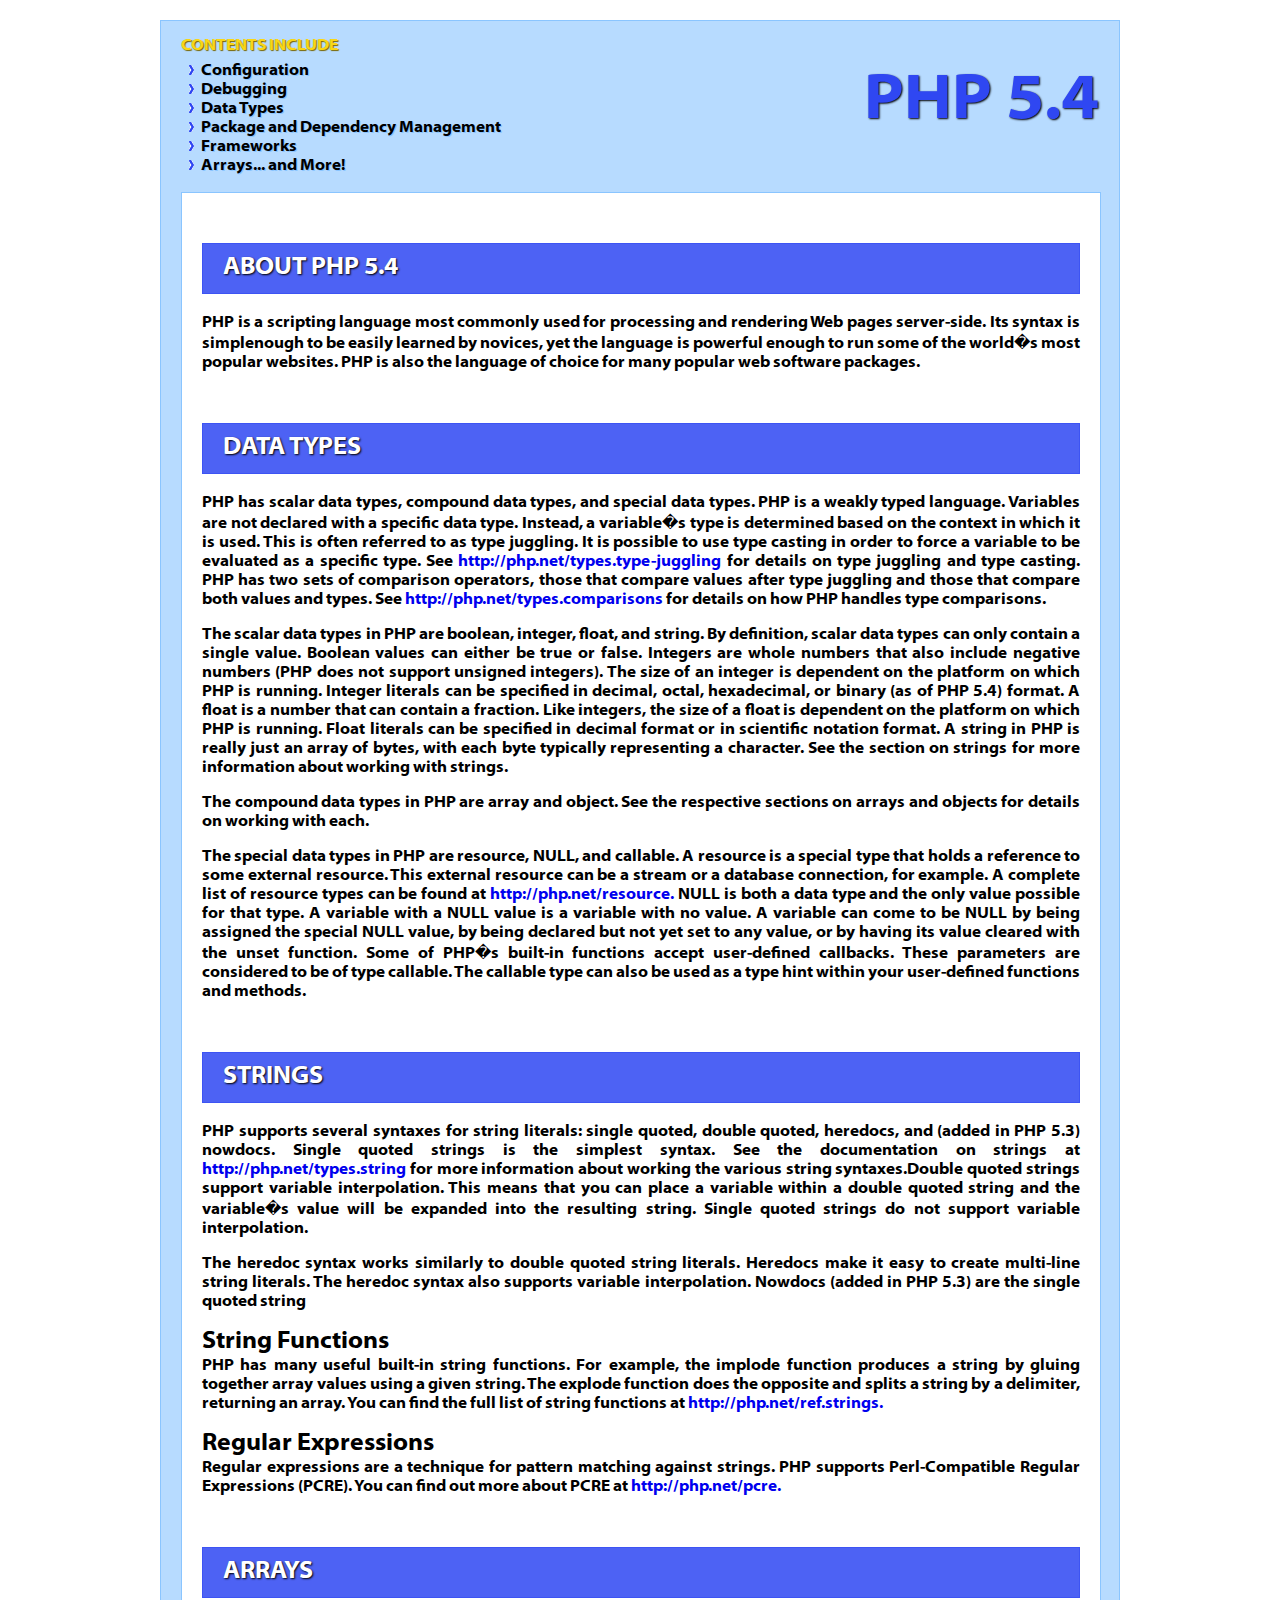
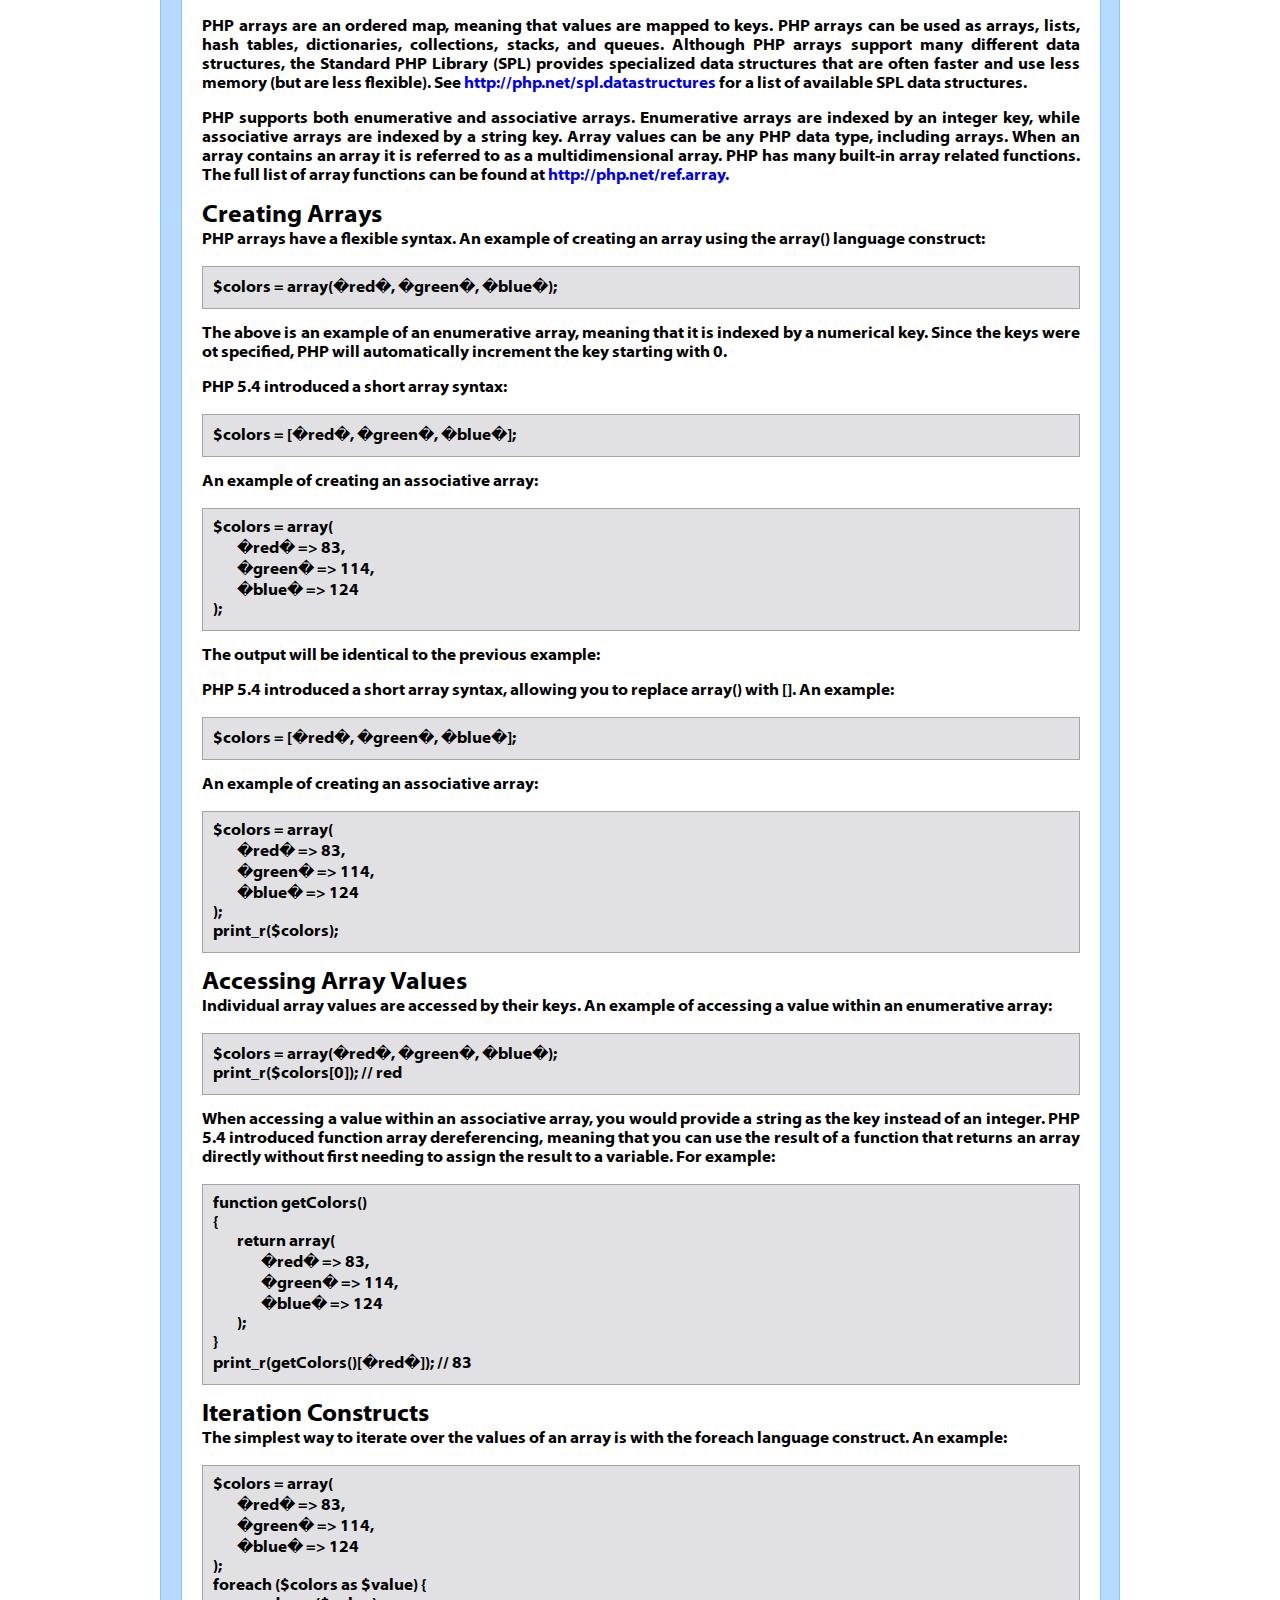
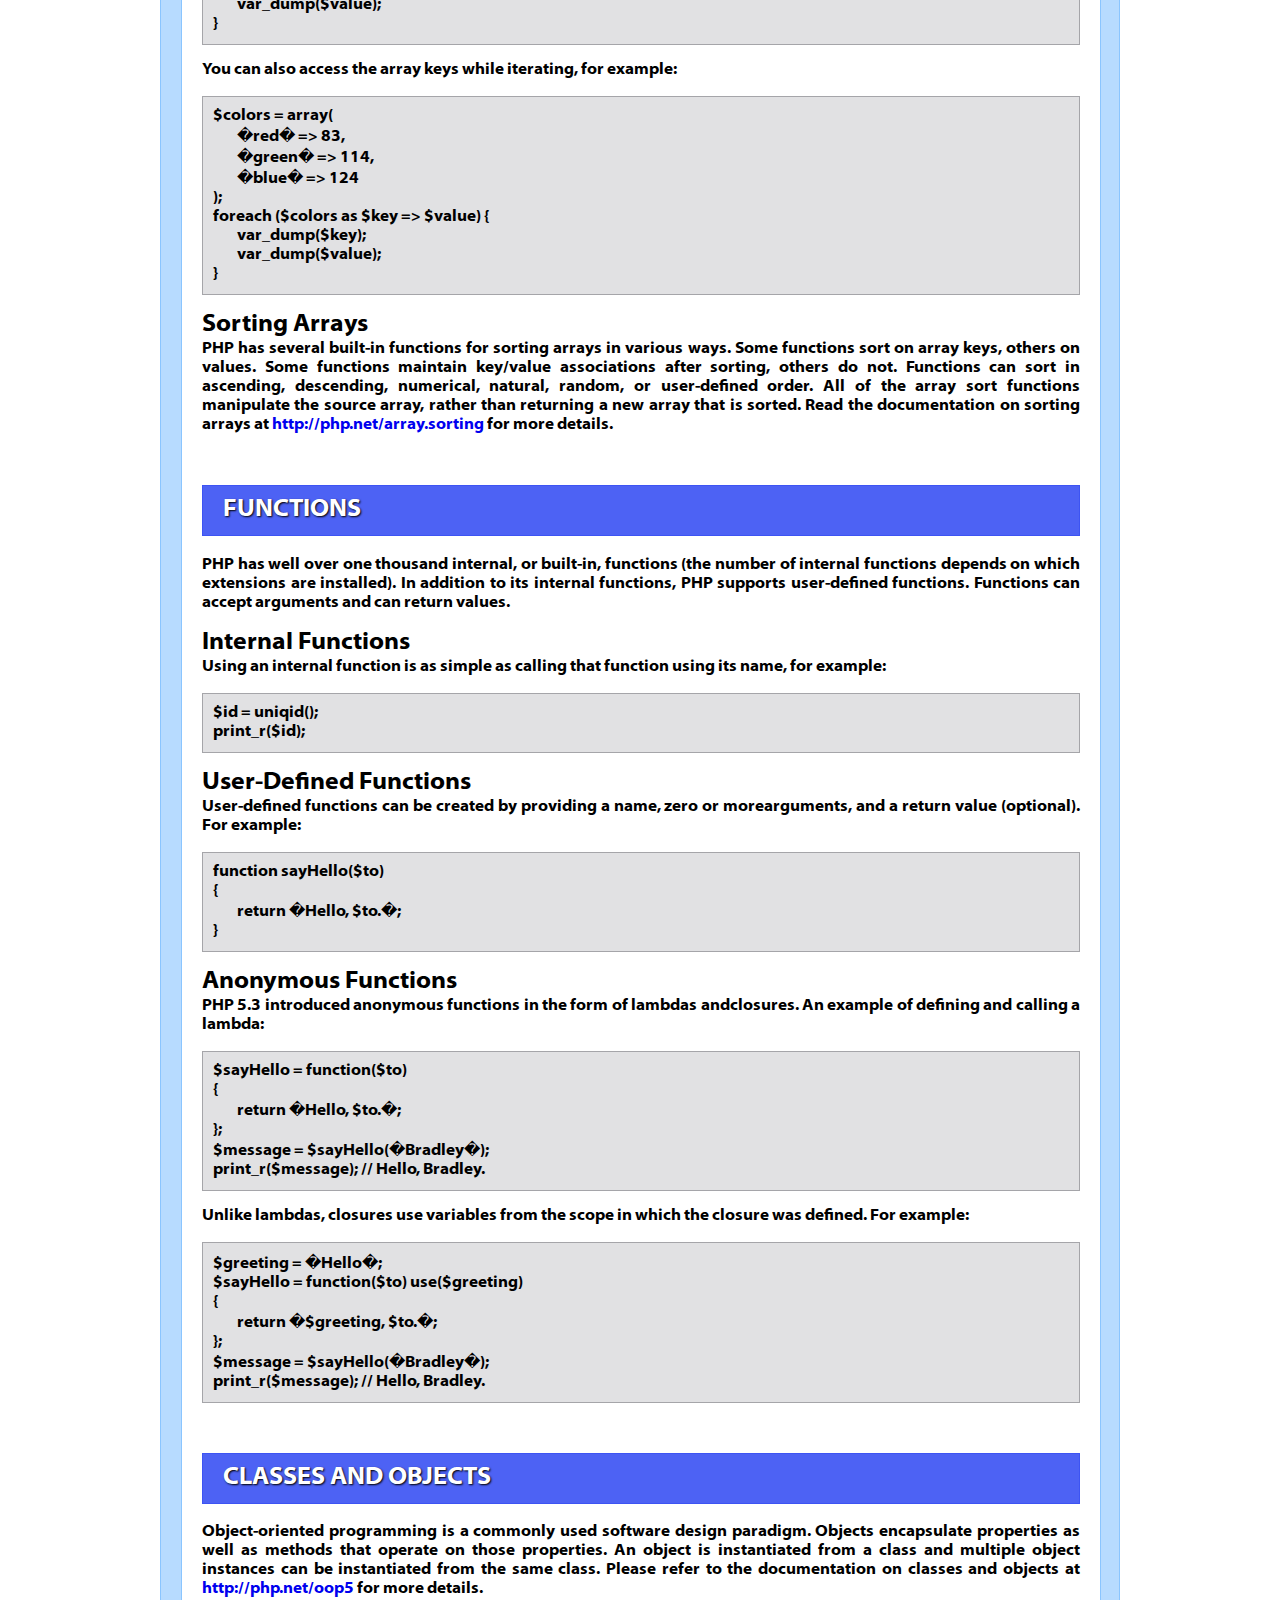
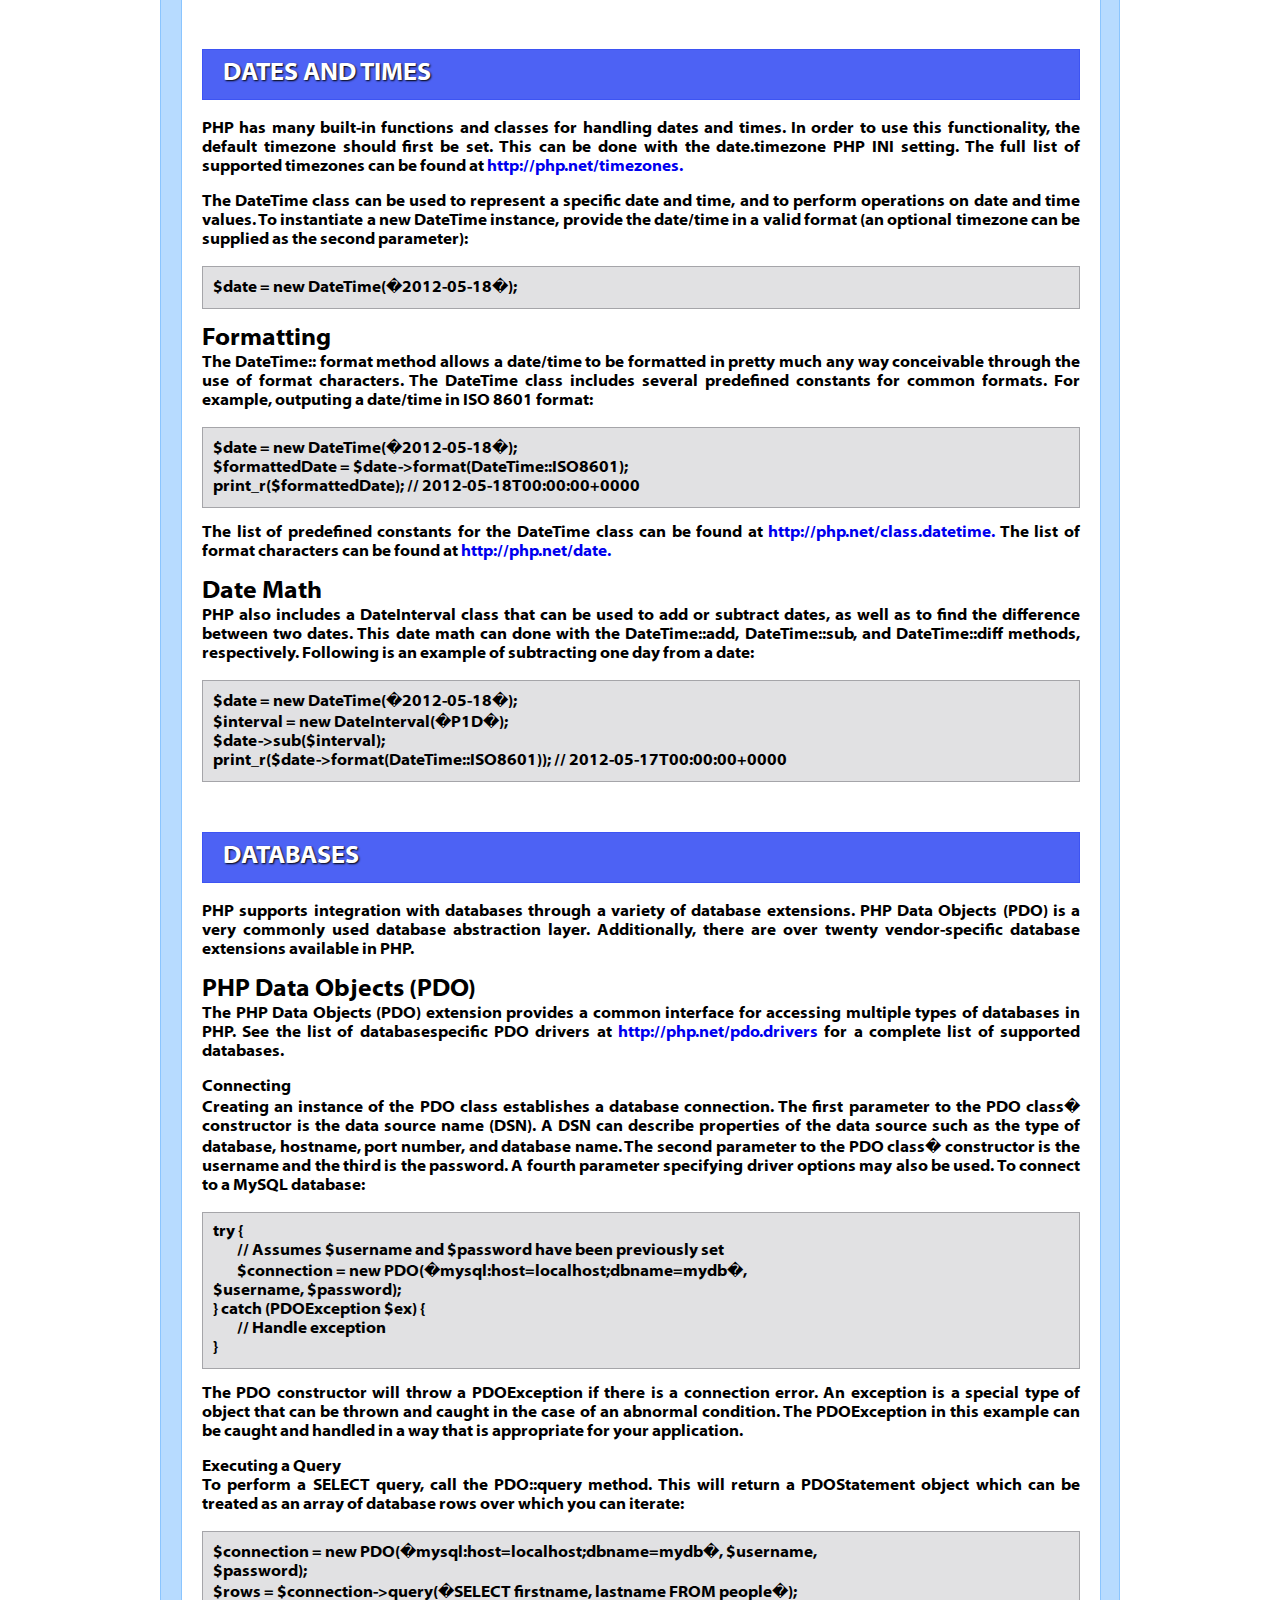
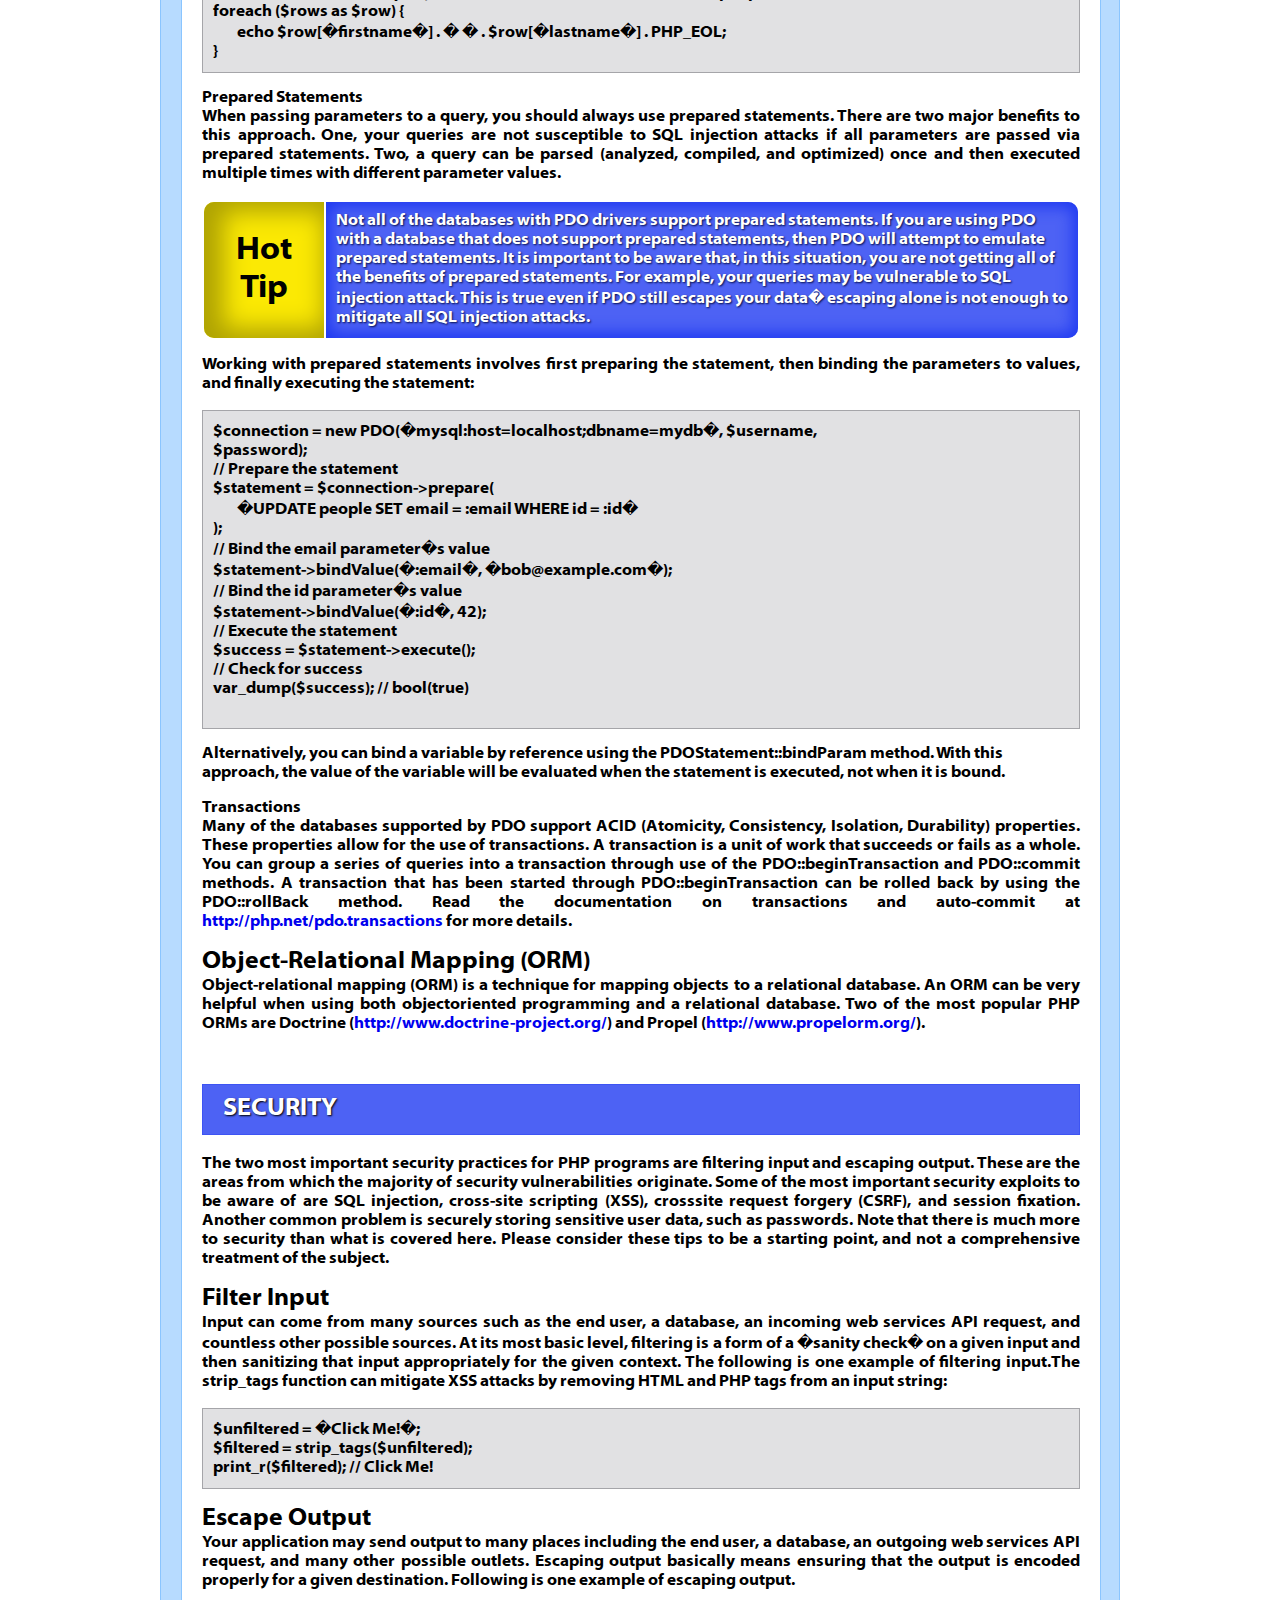
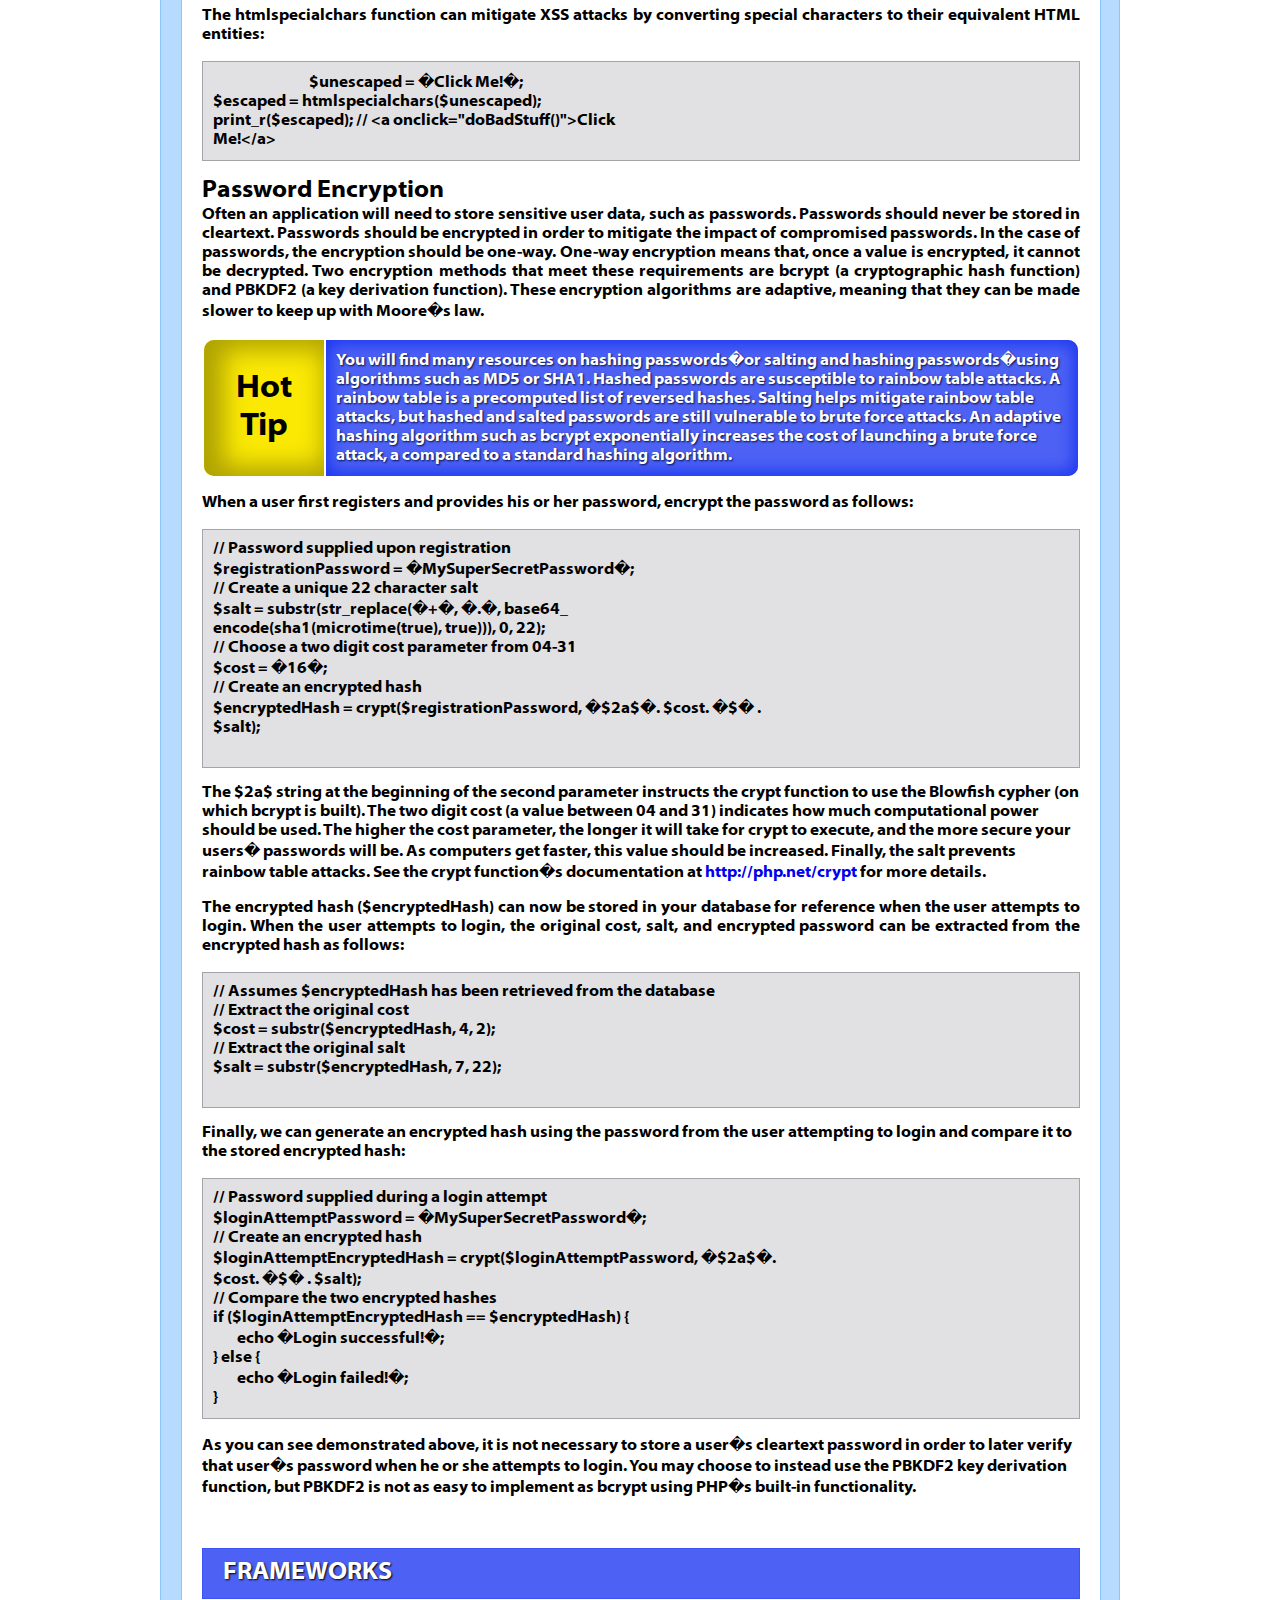
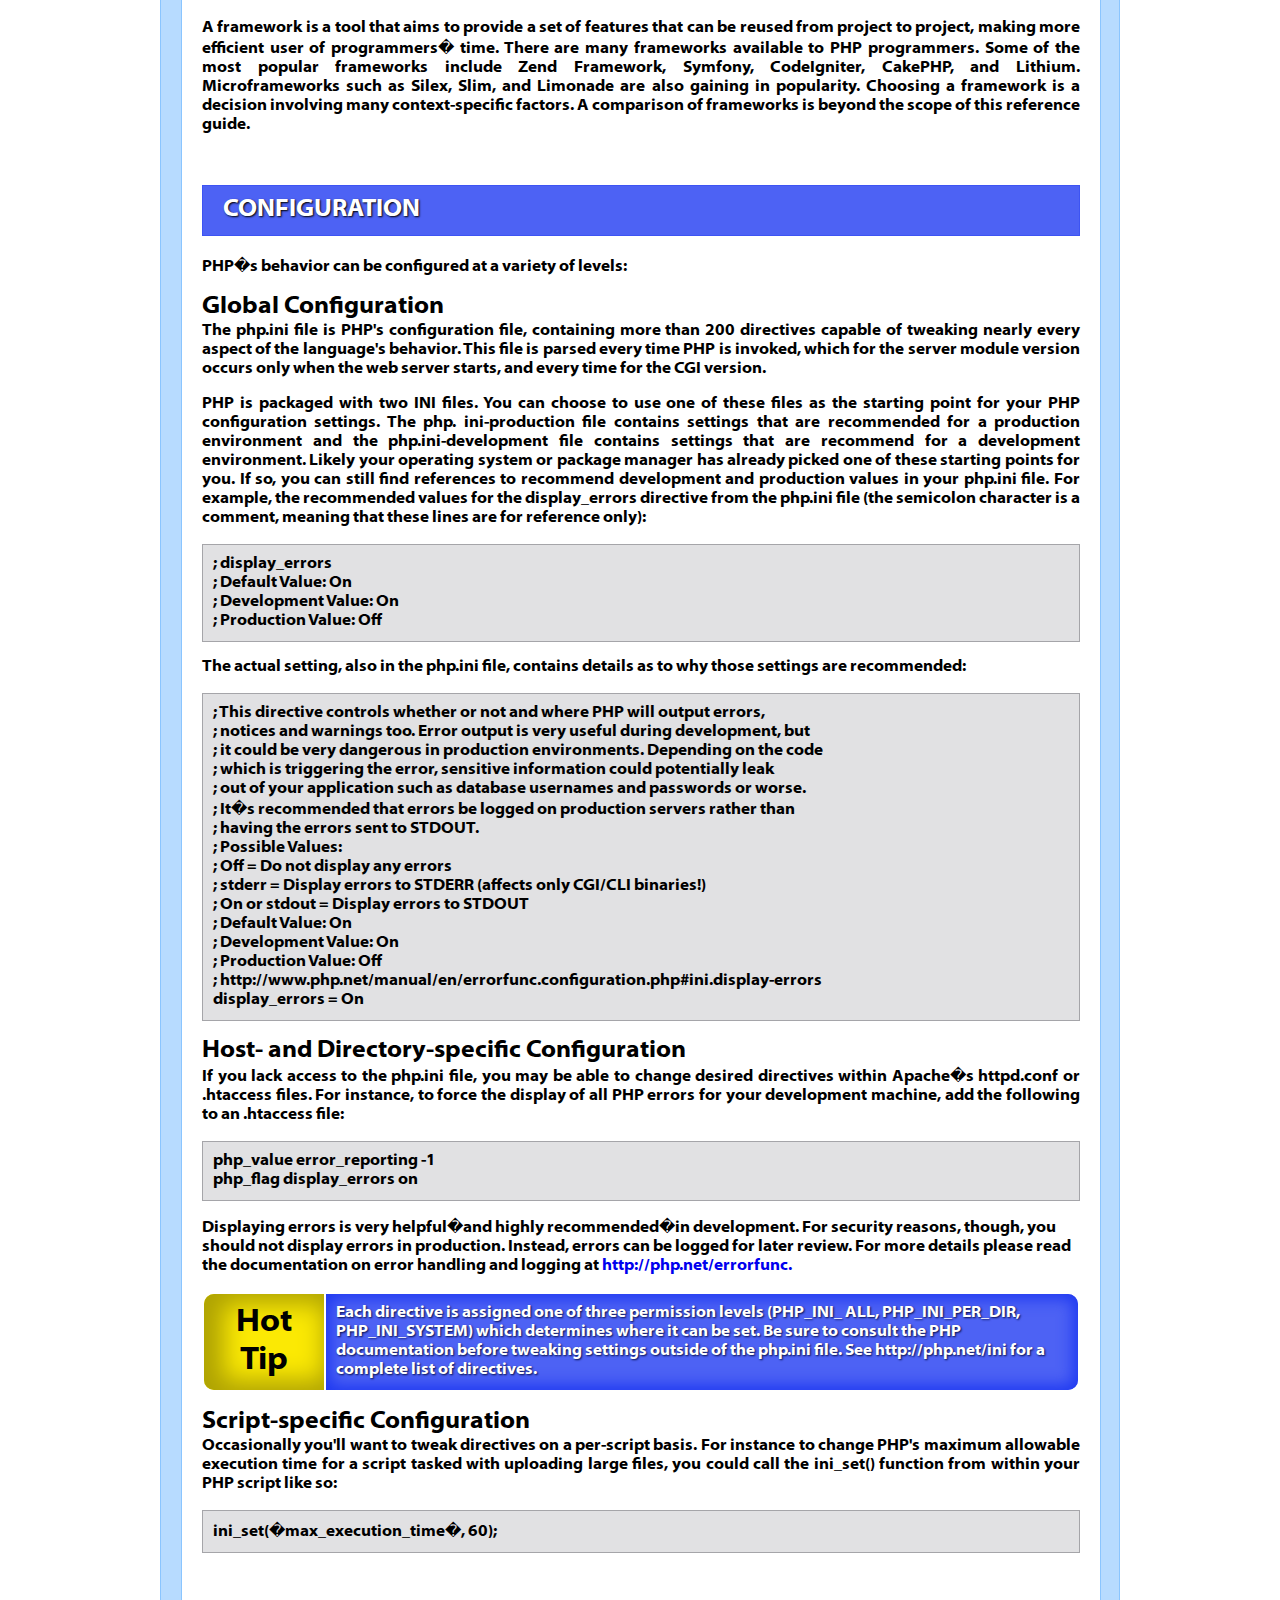
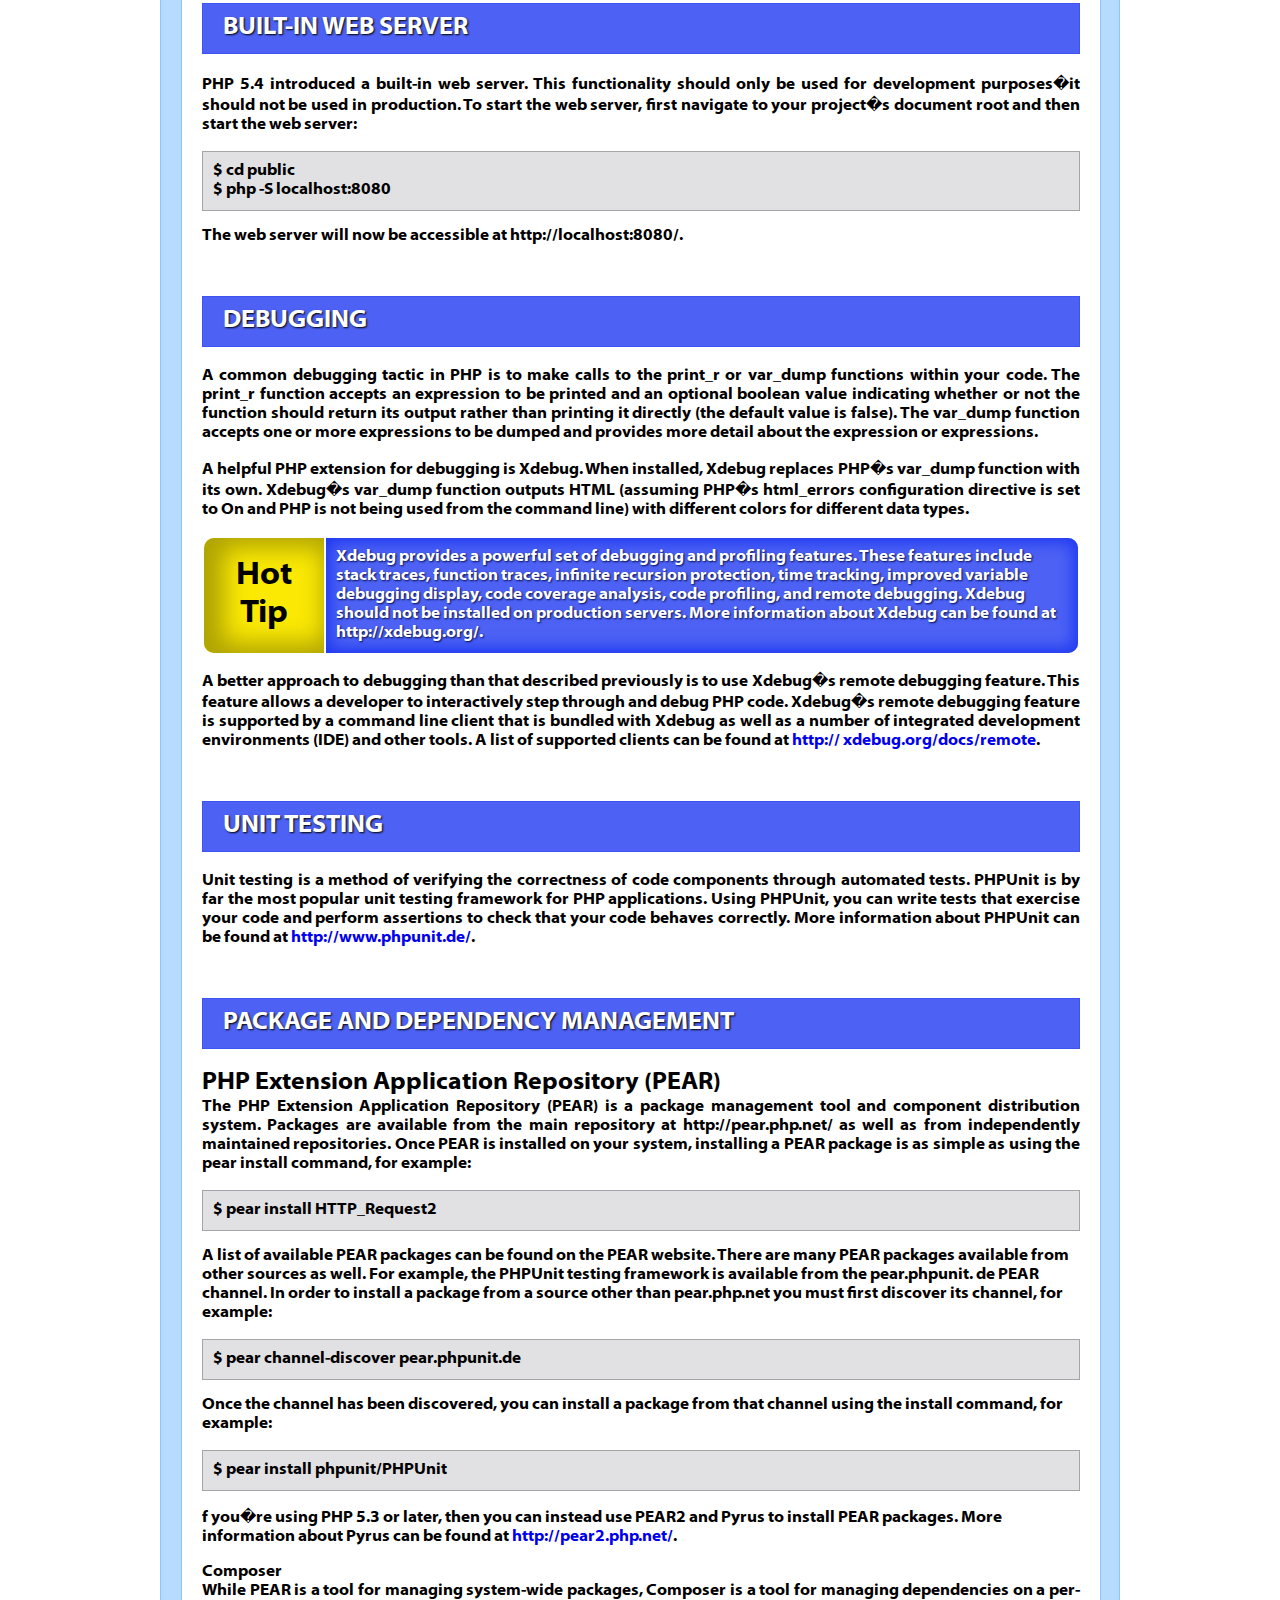
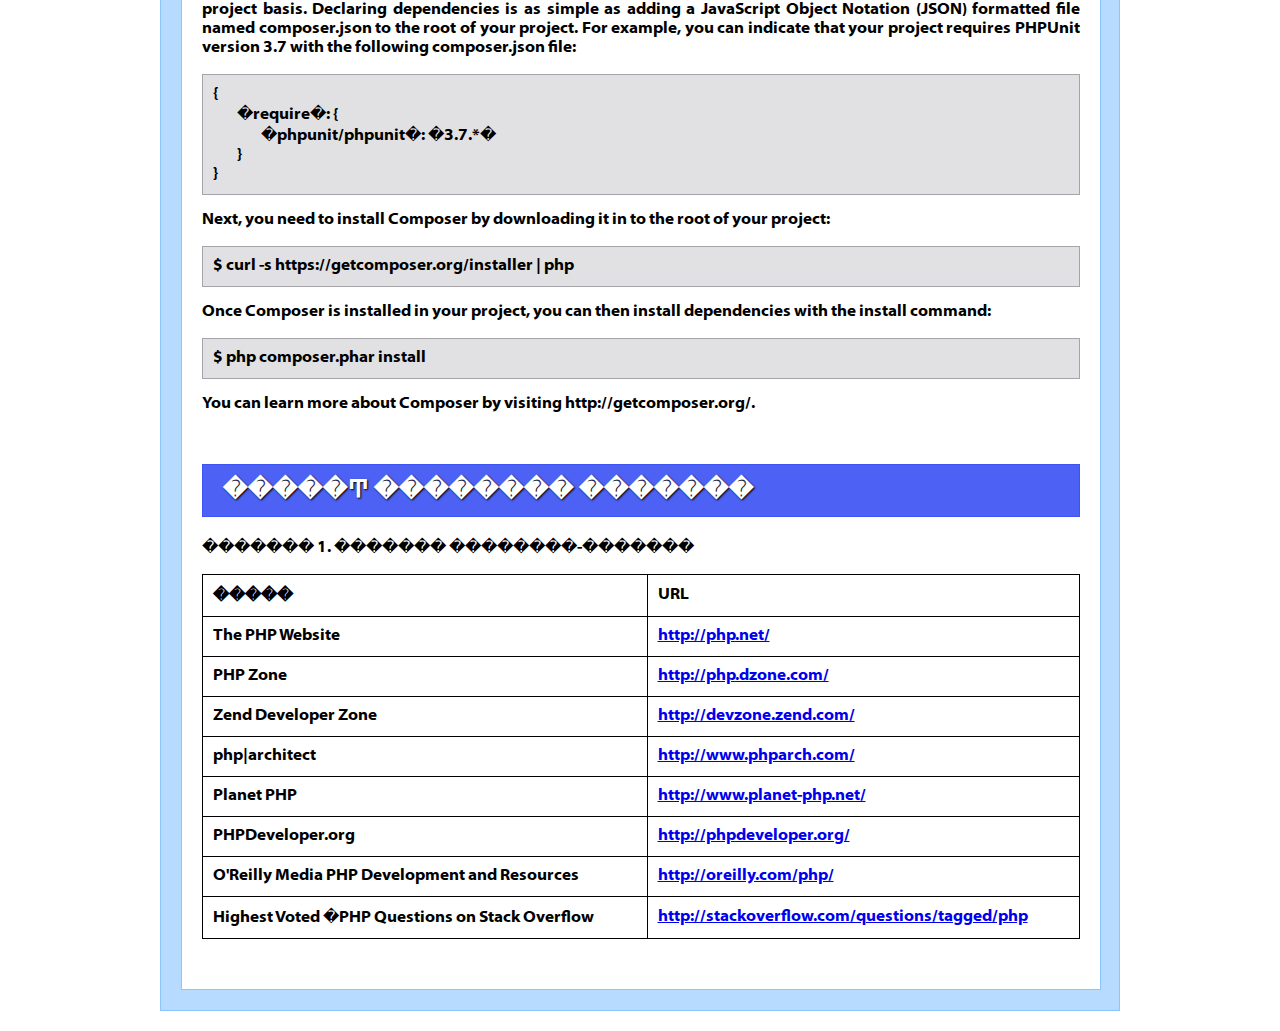
==== php.html @ 479151a8 "PHP 5.4" ====
<!DOCTYPE HTML PUBLIC "-//W3C//DTD HTML 4.0 Transitional//EN">
<html>
	<head>
		<title>PHP 5.4</title>
		<meta name="" content="">
		<link rel="stylesheet" href="styles.css"/>
	</head>
<body>
	<div class="mainDiv">
		
		<h1>PHP 5.4</h1>
		<p><span class="anchors">CONTENTS INCLUDE</span></p>
		<ul>
			<li><a class="anchor" href="#configuration">Configuration</a></li>
			<li><a class="anchor" href="#debugging">Debugging</a></li>
			<li><a class="anchor" href="#dataTypes">Data Types</a></li>
			<li><a class="anchor" href="#package">Package and Dependency Management</a></li>
			<li><a class="anchor" href="#frameworks">Frameworks</a></li>
			<li><a class="anchor" href="#arrays">Arrays... and More!</a></li>
		</ul>
		<div class="content">
		<h2>ABOUT PHP 5.4</h2>
		<p>
			PHP is a scripting language most commonly used for processing and rendering Web pages server-side. Its syntax is simplenough to be easily learned by novices, yet the language is powerful enough to run some of the world�s most popular websites. PHP is also the language of choice for many popular web software packages.
		</p>
		<h2><a name="dataTypes">DATA TYPES</a></h2>
		<p>
			PHP has scalar data types, compound data types, and special data types. PHP is a weakly typed language. Variables are not declared with a specific data type. Instead, a variable�s type is determined based on the context in which it is used. This is often referred to as type juggling. It is possible to use type casting in order to force a variable to be evaluated as a specific type. See <a href="http://php.net/types.type-juggling">http://php.net/types.type-juggling</a> for details on type juggling and type casting. PHP has two sets of comparison operators, those that compare values after type juggling and those that compare both values and types. See <a href="http://php.net/types.comparisons">http://php.net/types.comparisons</a> for details on how PHP handles type comparisons.
		</p>
		<p>
			The scalar data types in PHP are boolean, integer, float, and string. By definition, scalar data types can only contain a single value. Boolean values can either be true or false. Integers are whole numbers that also include negative numbers (PHP does not support unsigned integers). The size of an integer is dependent on the platform on which PHP is running. Integer literals can be specified in decimal, octal, hexadecimal, or binary (as of PHP 5.4) format. A float is a number that can contain a fraction. Like integers, the size of a float is dependent on the platform on which PHP is running. Float literals can be specified in decimal format or in scientific notation format. A string in PHP is really just an array of bytes, with each byte typically representing a character. See the section on strings for more information about working with strings.
		</p>
		<p>
			The compound data types in PHP are array and object. See the respective sections on arrays and objects for details on working with each.
		</p>
		<p>
			The special data types in PHP are resource, NULL, and callable. A resource is a special type that holds a reference to some external resource. This external resource can be a stream or a database connection, for example. A complete list of resource types can be found at <a href="http://php.net/resource.">http://php.net/resource.</a> NULL is both a data type and the only value possible for that type. A variable with a NULL value is a variable with no value. A variable can come to be NULL by being assigned the special NULL value, by being declared but not yet set to any value, or by having its value cleared with the unset function. Some of PHP�s built-in functions accept user-defined callbacks. These parameters are considered to be of type callable. The callable type can also be used as a type hint within your user-defined functions and methods.
		</p>
		<h2>STRINGS</h2>
		<p>
			PHP supports several syntaxes for string literals: single quoted, double quoted, heredocs, and (added in PHP 5.3) nowdocs. Single quoted strings is the simplest syntax. See the documentation on strings at <a href="http://php.net/types.string">http://php.net/types.string</a> for more information about working the various string syntaxes.Double quoted strings support variable interpolation. This means that you can place a variable within a double quoted string and the variable�s value will be expanded into the resulting string. Single quoted strings do not support variable interpolation.
		</p>
		<p>
			The heredoc syntax works similarly to double quoted string literals. Heredocs make it easy to create multi-line string literals. The heredoc syntax also supports variable interpolation. Nowdocs (added in PHP 5.3)
are the single quoted string
		</p>
		<p>
			<span class="subtitle">String Functions</span><br/>
			PHP has many useful built-in string functions. For example, the implode function produces a string by gluing together array values using a given string. The explode function does the opposite and splits a string by a delimiter, returning an array. You can find the full list of string functions at <a href="http://php.net/ref.strings.">http://php.net/ref.strings.</a>
		</p>
		<p>
			<span class="subtitle">Regular Expressions</span><br/>
			Regular expressions are a technique for pattern matching against strings. PHP supports Perl-Compatible Regular Expressions (PCRE). You can find out more about PCRE at <a href="http://php.net/pcre.">http://php.net/pcre.</a>
		</p>
		<h2><a name="arrays">ARRAYS</a></h2>
		<p>
			PHP arrays are an ordered map, meaning that values are mapped to keys. PHP arrays can be used as arrays, lists, hash tables, dictionaries, collections, stacks, and queues. Although PHP arrays support many different data structures, the Standard PHP Library (SPL) provides specialized data structures that are often faster and use less memory (but are less flexible). See <a href="http://php.net/spl.datastructures">http://php.net/spl.datastructures</a> for a list of available SPL data structures.
		</p>
		<p>
			PHP supports both enumerative and associative arrays. Enumerative arrays are indexed by an integer key, while associative arrays are indexed by a string key. Array values can be any PHP data type, including arrays. When an array contains an array it is referred to as a multidimensional array. PHP has many built-in array related functions. The full list of array functions can be found at <a href="http://php.net/ref.array.">http://php.net/ref.array.</a>
		</p>
		<p>
			<span class="subtitle">Creating Arrays</span><br/>
			PHP arrays have a flexible syntax. An example of creating an array using the array() language construct:
		</p>
		<p>
			<pre>
$colors = array(�red�, �green�, �blue�);</pre>
		</p>
		<p>
			The above is an example of an enumerative array, meaning that it is indexed by a numerical key. Since the keys were  ot specified, PHP will automatically increment the key starting with 0.
		</p>
		<p>
			PHP 5.4 introduced a short array syntax:
		</p>
		<p>
			<pre>
$colors = [�red�, �green�, �blue�];</pre>
		</p>
		<p>
			An example of creating an associative array:
		</p>
		<p>
			<pre>
$colors = array(
	�red� => 83,
	�green� => 114,
	�blue� => 124
);</pre>
		</p>
		<p>
			The output will be identical to the previous example:
		</p>
		<p>
			PHP 5.4 introduced a short array syntax, allowing you to replace array() with []. An example:
		</p>
		<p>
			<pre>
$colors = [�red�, �green�, �blue�];</pre>
		</p>
		<p>
			An example of creating an associative array:
		</p>
		<p>
		<pre>
$colors = array(
	�red� => 83,
	�green� => 114,
	�blue� => 124
);
print_r($colors);</pre>
		</p>
		<p>
			<span class="subtitle">Accessing Array Values</span><br/>
			Individual array values are accessed by their keys. An example of accessing a value within an enumerative array:
		</p>
		<p>
		<pre>
$colors = array(�red�, �green�, �blue�);
print_r($colors[0]); // red</pre>
		</p>
		<p>
			When accessing a value within an associative array, you would provide a string as the key instead of an integer. PHP 5.4 introduced function array dereferencing, meaning that you can use the result of a function that returns an array directly without first needing to assign the result to a variable. For example:
		</p>
		<p>
			<pre>
function getColors()
{
	return array(
		�red� => 83,
		�green� => 114,
		�blue� => 124
	);
}
print_r(getColors()[�red�]); // 83</pre>
		</p>
		<p>
			<span class="subtitle">Iteration Constructs</span><br/>
		The simplest way to iterate over the values of an array is with the foreach language construct. An example:
		</p>
		<p>
			<pre>
$colors = array(
	�red� => 83,
	�green� => 114,
	�blue� => 124
);
foreach ($colors as $value) {
	var_dump($value);
}</pre>
		</p>
		<p>
			You can also access the array keys while iterating, for example:
			<pre>
$colors = array(
	�red� => 83,
	�green� => 114,
	�blue� => 124
);
foreach ($colors as $key => $value) {
	var_dump($key);
	var_dump($value);
}</pre>
		</p>
		<p>
			<span class="subtitle">Sorting Arrays</span><br/>
			PHP has several built-in functions for sorting arrays in various ways. Some functions sort on array keys, others on values. Some functions maintain key/value associations after sorting, others do not. Functions can sort in ascending, descending, numerical, natural, random, or user-defined order. All of the array sort functions manipulate the source array, rather than returning a new array that is sorted. Read the documentation on sorting arrays at <a href="http://php.net/array.sorting">http://php.net/array.sorting</a> for more details.
		</p>
		<h2>FUNCTIONS</h2>
		<p>
			PHP has well over one thousand internal, or built-in, functions (the number of internal functions depends on which extensions are installed). In addition to its internal functions, PHP supports user-defined functions. Functions can accept arguments and can return values.
		</p>
		<p>
			<span class="subtitle">Internal Functions</span><br/>
			Using an internal function is as simple as calling that function using its name, for example:
			<pre>
$id = uniqid();
print_r($id);</pre>
		</p>
		<p>
			<span class="subtitle">User-Defined Functions</span><br/>
			User-defined functions can be created by providing a name, zero or morearguments, and a return value (optional). For example:
			<pre>
function sayHello($to)
{
	return �Hello, $to.�;
}</pre>
		</p>
		<p>
			<span class="subtitle">Anonymous Functions</span><br/>
			PHP 5.3 introduced anonymous functions in the form of lambdas andclosures. An example of defining and calling a lambda:
			<pre>
$sayHello = function($to)
{
	return �Hello, $to.�;
};
$message = $sayHello(�Bradley�);
print_r($message); // Hello, Bradley.</pre>
		</p>
		<p>
			Unlike lambdas, closures use variables from the scope in which the closure was defined. For example:
			<pre>
$greeting = �Hello�;
$sayHello = function($to) use($greeting)
{
	return �$greeting, $to.�;
};
$message = $sayHello(�Bradley�);
print_r($message); // Hello, Bradley.</pre>
		</p>
		<h2>CLASSES AND OBJECTS</h2>
		<p>
			Object-oriented programming is a commonly used software design paradigm. Objects encapsulate properties as well as methods that operate on those properties. An object is instantiated from a class and multiple object instances can be instantiated from the same class. Please refer to the documentation on classes and objects at <a href="http://php.net/oop5">http://php.net/oop5</a> for more
details.
		</p>
		<h2>DATES AND TIMES</h2>
		<p>
			PHP has many built-in functions and classes for handling dates and times. In order to use this functionality, the default timezone should first be set. This can be done with the date.timezone PHP INI setting. The full list of
supported timezones can be found at <a href="http://php.net/oop5">http://php.net/timezones.</a>
		</p>
		<p>
			The DateTime class can be used to represent a specific date and time, and to perform operations on date and time values. To instantiate a new DateTime instance, provide the date/time in a valid format (an optional timezone can be supplied as the second parameter):
			<pre>
$date = new DateTime(�2012-05-18�);</pre>
		</p>
		<p>
			<span class="subtitle">Formatting</span><br/>
			The DateTime:: format method allows a date/time to be formatted in pretty much any way conceivable through the use of format characters. The DateTime class includes several predefined constants for common formats. For example, outputing a date/time in ISO 8601 format:
			<pre>
$date = new DateTime(�2012-05-18�);
$formattedDate = $date->format(DateTime::ISO8601);
print_r($formattedDate); // 2012-05-18T00:00:00+0000</pre>
		</p>
		<p>
			The list of predefined constants for the DateTime class can be found at <a href="http://php.net/class.datetime.">http://php.net/class.datetime.</a> The list of format characters can be found at <a href="http://php.net/date.">http://php.net/date.</a></p>
		<p>
			<span class="subtitle">Date Math</span><br/>
			PHP also includes a DateInterval class that can be used to add or subtract dates, as well as to find the difference between two dates. This date math can done with the DateTime::add, DateTime::sub, and DateTime::diff methods, respectively. Following is an example of subtracting one day from a date:
			<pre>
$date = new DateTime(�2012-05-18�);
$interval = new DateInterval(�P1D�);
$date->sub($interval);
print_r($date->format(DateTime::ISO8601)); // 2012-05-17T00:00:00+0000</pre>
		</p>
		<h2>DATABASES</h2>
		<p>
			PHP supports integration with databases through a variety of database extensions. PHP Data Objects (PDO) is a very commonly used database abstraction layer. Additionally, there are over twenty vendor-specific database extensions available in PHP.			</p>
		<p>
			<span class="subtitle">PHP Data Objects (PDO)</span><br/>
			The PHP Data Objects (PDO) extension provides a common interface for accessing multiple types of databases in PHP. See the list of databasespecific PDO drivers at <a href="http://php.net/class.datetime.">http://php.net/pdo.drivers</a> for a complete list of supported databases.
		</p>
		<p>
			Connecting<br/>
			Creating an instance of the PDO class establishes a database connection. The first parameter to the PDO class� constructor is the data source name (DSN). A DSN can describe properties of the data source such as the type of database, hostname, port number, and database name. The second parameter to the PDO class� constructor is the username and the third is the password. A fourth parameter specifying driver options may also be used. To connect to a MySQL database:
			<pre>
try {
	// Assumes $username and $password have been previously set
	$connection = new PDO(�mysql:host=localhost;dbname=mydb�,
$username, $password);
} catch (PDOException $ex) {
	// Handle exception
}</pre>
		</p>
		<p>
			The PDO constructor will throw a PDOException if there is a connection error. An exception is a special type of object that can be thrown and caught in the case of an abnormal condition. The PDOException in this example can be caught and handled in a way that is appropriate for your application.
		</p>
		<p>
			Executing a Query<br/>
			To perform a SELECT query, call the PDO::query method. This will return a PDOStatement object which can be treated as an array of database rows over which you can iterate:
			<pre>
$connection = new PDO(�mysql:host=localhost;dbname=mydb�, $username,
$password);
$rows = $connection->query(�SELECT firstname, lastname FROM people�);
foreach ($rows as $row) {
	echo $row[�firstname�] . � � . $row[�lastname�] . PHP_EOL;
}</pre>
		</p>
		<p>
			Prepared Statements<br/>
			When passing parameters to a query, you should always use prepared statements. There are two major benefits to this approach. One, your queries are not susceptible to SQL injection attacks if all parameters are passed via prepared statements. Two, a query can be parsed (analyzed, compiled, and optimized) once and then executed multiple times with different parameter values.</p>
			
		<table>
			<tr>
				<td class="leftColumn">Hot Tip</td>
				<td class="rightColumn">Not all of the databases with PDO drivers support prepared statements. If you are using PDO with a database that does not support prepared statements, then PDO will attempt to emulate prepared statements. It is important to be aware that, in this situation, you are not getting all of the benefits of prepared statements. For example, your queries may be vulnerable to SQL injection attack. This is true even if PDO still escapes your data� escaping alone is not enough to mitigate all SQL injection attacks.</td>
			</tr>
		</table>
		<p>
			Working with prepared statements involves first preparing the statement, then binding the parameters to values, and finally executing the statement:
			<pre>
$connection = new PDO(�mysql:host=localhost;dbname=mydb�, $username,
$password);
// Prepare the statement
$statement = $connection->prepare(
	�UPDATE people SET email = :email WHERE id = :id�
);
// Bind the email parameter�s value
$statement->bindValue(�:email�, �bob@example.com�);
// Bind the id parameter�s value
$statement->bindValue(�:id�, 42);
// Execute the statement
$success = $statement->execute();
// Check for success
var_dump($success); // bool(true)				
			</pre>
			Alternatively, you can bind a variable by reference using the PDOStatement::bindParam method. With this approach, the value of the variable will be evaluated when the statement is executed, not when it is bound.
		</p>
		<p>
			<b>Transactions</b><br/>
			Many of the databases supported by PDO support ACID (Atomicity, Consistency, Isolation, Durability) properties. These properties allow for the use of transactions. A transaction is a unit of work that succeeds or fails as a whole. You can group a series of queries into a transaction through use of the PDO::beginTransaction and PDO::commit methods. A transaction that has been started through PDO::beginTransaction can be rolled back by using the PDO::rollBack method. Read the documentation on transactions and auto-commit at <a href="http://php.net/class.datetime.">http://php.net/pdo.transactions</a> for more details.
		</p>
		<p>
			<span class="subtitle">Object-Relational Mapping (ORM)</span><br/>
			Object-relational mapping (ORM) is a technique for mapping objects to a relational database. An ORM can be very helpful when using both objectoriented programming and a relational database. Two of the most popular PHP ORMs are Doctrine (<a href="http://www.doctrine-project.org/">http://www.doctrine-project.org/</a>) and Propel (<a href="http://www.propelorm.org/">http://www.propelorm.org/</a>).
		</p>
		<h2>SECURITY</h2>
		<p>
			The two most important security practices for PHP programs are filtering input and escaping output. These are the areas from which the majority of security vulnerabilities originate. Some of the most important security exploits to be aware of are SQL injection, cross-site scripting (XSS), crosssite request forgery (CSRF), and session fixation. Another common problem is securely storing sensitive user data, such as passwords. Note that there is much more to security than what is covered here. Please consider these tips to be a starting point, and not a comprehensive treatment of the subject.</p>
		<p>
			<span class="subtitle">Filter Input</span><br/>
			Input can come from many sources such as the end user, a database, an incoming web services API request, and countless other possible sources. At its most basic level, filtering is a form of a �sanity check� on a given input and then sanitizing that input appropriately for the given context. The following is one example of filtering input.The strip_tags function can mitigate XSS attacks by removing HTML and PHP tags from an input string:
			<pre>
$unfiltered = �<a onclick=�doBadStuff()�>Click Me!</a>�;
$filtered = strip_tags($unfiltered);
print_r($filtered); // Click Me!</pre>
		</p>
		<p>
			<span class="subtitle">Escape Output</span><br/>
			Your application may send output to many places including the end user, a database, an outgoing web services API request, and many other possible outlets. Escaping output basically means ensuring that the output is encoded properly for a given destination. Following is one example of escaping output.
		</p>
		<p>
			The htmlspecialchars function can mitigate XSS attacks by converting special characters to their equivalent HTML entities:
			<pre>
				$unescaped = �<a onclick=�doBadStuff()�>Click Me!</a>�;
$escaped = htmlspecialchars($unescaped);
print_r($escaped); // &lt;a onclick=&quot;doBadStuff()&quot;&gt;Click
Me!&lt;/a&gt;</pre>
		</p>
		<p>
			<span class="subtitle">Password Encryption</span><br/>
			Often an application will need to store sensitive user data, such as passwords. Passwords should never be stored in cleartext. Passwords should be encrypted in order to mitigate the impact of compromised passwords. In the case of passwords, the encryption should be one-way. One-way encryption means that, once a value is encrypted, it cannot be decrypted. Two encryption methods that meet these requirements are bcrypt (a cryptographic hash function) and PBKDF2 (a key derivation function). These encryption algorithms are adaptive, meaning that they can be made slower to keep up with Moore�s law.
		</p>
		<table>
			<tr>
				<td class="leftColumn">Hot Tip</td>
				<td class="rightColumn">You will find many resources on hashing passwords�or salting and hashing passwords�using algorithms such as MD5 or SHA1. Hashed passwords are susceptible to rainbow table attacks. A rainbow table is a precomputed list of reversed hashes. Salting helps mitigate rainbow table attacks, but hashed and salted passwords are still vulnerable to brute force attacks. An adaptive hashing algorithm such as bcrypt exponentially increases the cost of launching a brute force attack, a  compared to a standard hashing algorithm.</td>
			</tr>
		</table>
		<p>
			When a user first registers and provides his or her password, encrypt the password as follows:
			<pre>
// Password supplied upon registration
$registrationPassword = �MySuperSecretPassword�;
// Create a unique 22 character salt
$salt = substr(str_replace(�+�, �.�, base64_
encode(sha1(microtime(true), true))), 0, 22);
// Choose a two digit cost parameter from 04-31
$cost = �16�;
// Create an encrypted hash
$encryptedHash = crypt($registrationPassword, �$2a$�. $cost. �$� .
$salt);				
			</pre>
			The $2a$ string at the beginning of the second parameter instructs the crypt function to use the Blowfish cypher (on which bcrypt is built). The two digit cost (a value between 04 and 31) indicates how much computational power should be used. The higher the cost parameter, the longer it will take for crypt to execute, and the more secure your users� passwords will be. As computers get faster, this value should be increased. Finally, the salt prevents rainbow table attacks. See the crypt function�s documentation at <a href="http://php.net/crypt/">http://php.net/crypt</a> for more details.
		</p>
		<p>
			The encrypted hash ($encryptedHash) can now be stored in your database for reference when the user attempts to login. When the user attempts to login, the original cost, salt, and encrypted password can be extracted from the encrypted hash as follows:
			<pre>
// Assumes $encryptedHash has been retrieved from the database
// Extract the original cost
$cost = substr($encryptedHash, 4, 2);
// Extract the original salt
$salt = substr($encryptedHash, 7, 22);
			</pre>
			Finally, we can generate an encrypted hash using the password from the
user attempting to login and compare it to the stored encrypted hash:
			<pre>// Password supplied during a login attempt
$loginAttemptPassword = �MySuperSecretPassword�;
// Create an encrypted hash
$loginAttemptEncryptedHash = crypt($loginAttemptPassword, �$2a$�.
$cost. �$� . $salt);
// Compare the two encrypted hashes
if ($loginAttemptEncryptedHash == $encryptedHash) {
	echo �Login successful!�;
} else {
	echo �Login failed!�;
}</pre>
			As you can see demonstrated above, it is not necessary to store a user�s
cleartext password in order to later verify that user�s password when he
or she attempts to login. You may choose to instead use the PBKDF2 key
derivation function, but PBKDF2 is not as easy to implement as bcrypt
using PHP�s built-in functionality.
		</p>
		<h2><a name="frameworks">FRAMEWORKS</a></h2>
		<p>
			A framework is a tool that aims to provide a set of features that can be reused from project to project, making more efficient user of programmers� time. There are many frameworks available to PHP programmers. Some of the most popular frameworks include Zend Framework, Symfony, CodeIgniter, CakePHP, and Lithium. Microframeworks such as Silex, Slim, and Limonade are also gaining in popularity. Choosing a framework is a decision involving many context-specific factors. A comparison of frameworks is beyond the scope of this reference guide.</p>
		<h2><a name="configuration"></a>CONFIGURATION</h2>
		<p>
			PHP�s behavior can be configured at a variety of levels:
		</p>
		<p>
			<span class="subtitle">Global Configuration</span><br/>
			The php.ini file is PHP's configuration file, containing more than 200 directives capable of tweaking nearly every aspect of the language's behavior. This file is parsed every time PHP is invoked, which for the server module version occurs only when the web server starts, and every time for the CGI version.
		</p>
		<p>
			PHP is packaged with two INI files. You can choose to use one of these files as the starting point for your PHP configuration settings. The php. ini-production file contains settings that are recommended for a production environment and the php.ini-development file contains settings that are recommend for a development environment. Likely your operating system or package manager has already picked one of these starting points for you. If so, you can still find references to recommend development and production values in your php.ini file. For example, the recommended values for the display_errors directive from the php.ini file (the semicolon character is a comment, meaning that these lines are for reference only):
			<pre>
; display_errors
; Default Value: On
; Development Value: On
; Production Value: Off</pre>
			The actual setting, also in the php.ini file, contains details as to why those settings are recommended:
			<pre>
; This directive controls whether or not and where PHP will output errors,
; notices and warnings too. Error output is very useful during development, but
; it could be very dangerous in production environments. Depending on the code
; which is triggering the error, sensitive information could potentially leak
; out of your application such as database usernames and passwords or worse.
; It�s recommended that errors be logged on production servers rather than
; having the errors sent to STDOUT.
; Possible Values:
; Off = Do not display any errors
; stderr = Display errors to STDERR (affects only CGI/CLI binaries!)
; On or stdout = Display errors to STDOUT
; Default Value: On
; Development Value: On
; Production Value: Off
; http://www.php.net/manual/en/errorfunc.configuration.php#ini.display-errors
display_errors = On</pre>
		</p>
		<p><span class="subtitle">Host- and Directory-specific Configuration</span><br/>
			If you lack access to the php.ini file, you may be able to change desired directives within Apache�s httpd.conf or .htaccess files. For instance, to force the display of all PHP errors for your development machine, add the following to an .htaccess file:
			<pre>
php_value error_reporting -1
php_flag display_errors on</pre>
			Displaying errors is very helpful�and highly recommended�in development. For security reasons, though, you should not display errors in production. Instead, errors can be logged for later review. For more details please read the documentation on error handling and logging at <a href="http://php.net/errorfunc">http://php.net/errorfunc.</a>
		</p>
		<table>
			<tr>
				<td class="leftColumn">Hot Tip</td>
				<td class="rightColumn">Each directive is assigned one of three permission levels (PHP_INI_ ALL, PHP_INI_PER_DIR, PHP_INI_SYSTEM) which determines where it can be set. Be sure to consult the PHP documentation before tweaking settings outside of the php.ini file. See http://php.net/ini for a complete list of directives.</td>
			</tr>
		</table>
		<p>
			<span class="subtitle">Script-specific Configuration</span><br/>
			Occasionally you'll want to tweak directives on a per-script basis. For instance to change PHP's maximum allowable execution time for a script tasked with uploading large files, you could call the ini_set() function from within your PHP script like so:
			<pre>
ini_set(�max_execution_time�, 60);</pre>
		</p>
		<h2>BUILT-IN WEB SERVER</h2>
		<p>
			PHP 5.4 introduced a built-in web server. This functionality should only be used for development purposes�it should not be used in production. To start the web server, first navigate to your project�s document root and then start the web server:
			<pre>
$ cd public
$ php -S localhost:8080</pre>
			The web server will now be accessible at http://localhost:8080/.
		</p>
		<h2><a name="debugging">DEBUGGING</a></h2>
		<p>
			A common debugging tactic in PHP is to make calls to the print_r or var_dump functions within your code. The print_r function accepts an expression to be printed and an optional boolean value indicating whether or not the function should return its output rather than printing it directly (the default value is false). The var_dump function accepts one or more expressions to be dumped and provides more detail about the expression or expressions.
		</p>
		<p>
			A helpful PHP extension for debugging is Xdebug. When installed, Xdebug replaces PHP�s var_dump function with its own. Xdebug�s var_dump function outputs HTML (assuming PHP�s html_errors configuration directive is set to On and PHP is not being used from the command line) with different colors for different data types.
		</p>
		<table>
			<tr>
				<td class="leftColumn">Hot Tip</td>
				<td class="rightColumn">Xdebug provides a powerful set of debugging and profiling features. These features include stack traces, function traces, infinite recursion protection, time tracking, improved variable debugging display, code coverage analysis, code profiling, and remote debugging. Xdebug should not be installed on production servers. More information about Xdebug can be found at http://xdebug.org/.</td>
			</tr>
		</table>
		<p>
			A better approach to debugging than that described previously is to use Xdebug�s remote debugging feature. This feature allows a developer to interactively step through and debug PHP code. Xdebug�s remote debugging feature is supported by a command line client that is bundled with Xdebug as well as a number of integrated development environments (IDE) and other tools. A list of supported clients can be found at <a href="http://xdebug.org/docs/remote">http://
xdebug.org/docs/remote</a>.
		</p>
		<h2>UNIT TESTING</h2>
		<p>
			Unit testing is a method of verifying the correctness of code components through automated tests. PHPUnit is by far the most popular unit testing framework for PHP applications. Using PHPUnit, you can write tests that exercise your code and perform assertions to check that your code behaves correctly. More information about PHPUnit can be found at <a href="http://www.phpunit.de/">http://www.phpunit.de/</a>.
		</p>
		<h2><a name="package">PACKAGE AND DEPENDENCY MANAGEMENT</a></h2>
		<p>
			<span class="subtitle">PHP Extension Application Repository (PEAR)</span><br/>
			The PHP Extension Application Repository (PEAR) is a package management tool and component distribution system. Packages are available from the main repository at http://pear.php.net/ as well as from independently maintained repositories. Once PEAR is installed on your system, installing a PEAR package is as simple as using the pear install command, for example:
			<pre>$ pear install HTTP_Request2</pre>
			A list of available PEAR packages can be found on the PEAR website. There are many PEAR packages available from other sources as well. For example, the PHPUnit testing framework is available from the pear.phpunit. de PEAR channel. In order to install a package from a source other than pear.php.net you must first discover its channel, for example:
			<pre>$ pear channel-discover pear.phpunit.de</pre>
			Once the channel has been discovered, you can install a package from that channel using the install command, for example:
			<pre>$ pear install phpunit/PHPUnit</pre>
			f you�re using PHP 5.3 or later, then you can instead use PEAR2 and Pyrus to install PEAR packages. More information about Pyrus can be found at <a href="http://pear2.php.net/">http://pear2.php.net/</a>.
		</p>
		<p>
			Composer<br/>
			While PEAR is a tool for managing system-wide packages, Composer is a tool for managing dependencies on a per-project basis. Declaring dependencies is as simple as adding a JavaScript Object Notation (JSON) formatted file named composer.json to the root of your project. For example, you can indicate that your project requires PHPUnit version 3.7 with the following composer.json file:
			<pre>{
	�require�: {
		�phpunit/phpunit�: �3.7.*�
	}
}			</pre>
			Next, you need to install Composer by downloading it in to the root of your project:
			<pre>$ curl -s https://getcomposer.org/installer | php</pre>
			Once Composer is installed in your project, you can then install dependencies with the install command:
			<pre>$ php composer.phar install</pre>
			You can learn more about Composer by visiting http://getcomposer.org/.
		</p>
		<h2>�����Ͳ �������� �������</h2>
		<p>
			������� 1. ������� ��������-�������
		</p>
		<table class="tableResources">
			<tr>
				<th>�����</th>
				<th>URL</th>
			</tr>
			<tr>
				<td>The PHP Website</td>
				<td><a href="http://php.net/">http://php.net/</a></td>
			</tr>
			<tr>
				<td>PHP Zone</td>
				<td><a href="http://php.dzone.com/">http://php.dzone.com/</a></td>
			</tr>
			<tr>
				<td>Zend Developer Zone</td>
				<td><a href="http://devzone.zend.com/">http://devzone.zend.com/</a></td>
			</tr>
			<tr>
				<td>php|architect</td>
				<td><a href="http://www.phparch.com/">http://www.phparch.com/</a></td>
			</tr>
			<tr>
				<td>Planet PHP</td>
				<td><a href="http://www.planet-php.net/">http://www.planet-php.net/</a></td>
			</tr>
			<tr>
				<td>PHPDeveloper.org</td>
				<td><a href="http://phpdeveloper.org/">http://phpdeveloper.org/</a></td>
			</tr>
			<tr>
				<td>O'Reilly Media PHP Development and Resources</td>
				<td><a href="http://oreilly.com/php/">http://oreilly.com/php/</a></td>
			</tr>
			<tr>
				<td>Highest Voted �PHP Questions on Stack Overflow</td>
				<td><a href="http://stackoverflow.com/questions/tagged/php">http://stackoverflow.com/questions/tagged/php</a></td>
			</tr>
		</table>
		</div>
	</div>
</body>
</html>
---- styles.css ----
body
{
	margin:0;
	background: #ffffff;
}
@font-face
{
	font-family: myriad-pro;
	src: url(fonts/667618.ttf);
}
.mainDiv
{	
	width: 960px;
	margin: 0 auto;
	margin-top: 20px;
	margin-bottom: 20px;
	min-height: 100%;
	border: 1px solid #8ac5ff;
	box-sizing: border-box;
	background: #b7dbff;
	font-family: myriad-pro;
	padding: 0px 20px;
}
.content
{
	width: 920px;
	margin: 0 auto;
	background: #ffffff;
	border: 1px solid #8ac5ff;
	padding: 0px 20px;
	box-sizing: border-box;
	margin-bottom: 20px;
}
table
{	
	width: 100%;
}
.rightColumn
{
	border-radius: 0px 10px 10px 0px;
	color: #ffffff;
	box-shadow: inset 0px 0px 15px 5px #1f39f1;
	background: #4d62f4;
	padding: 10px;
	border: 0px solid #ffffff;
	text-shadow: 1px 1px 2px #050e4b;
}
.leftColumn
{	
	margin: -10px;
	width: 100px;
	background: #fbe904;
	box-shadow: inset 10px 0px 25px 10px #afa303;
	color: #000000;
	border-radius: 10px 0px 0px 10px;
	text-align: center;
	font-size: 200%;
	border: 0px solid #ffffff;
}
.tableResources
{
	border: 1px solid #000000;
	border-collapse: collapse;
	margin-bottom: 50px;
}
th{
	text-align: left;
}
td, th
{
	border: 1px solid #000000;
	padding: 10px;
}
td a{
	text-decoration: underline;
}
h1
{
	color: #2f47f2;
	float: right;
	font-size: 400%;
	text-shadow: 1px 1px 2px #000000;
}
h2
{
	color: #ffffff;
	background: #4d62f4;
	padding: 10px 20px ;
	margin-top: 50px;
	text-shadow: 1px 1px 2px #000000;
	border: 1px solid #3d54f3;
}
p{
	text-align: justify;
}
.subtitle
{
	font-size: 150%;
	margin-bottom: -150px;
}
.anchors
{
	color: #f8d616;
	text-shadow: 1px 1px 1px #786703;
}
.anchor, .anchor:visited
{
	color: #000000;
	text-shadow: 1px 1px 0px #8ac5ff;
}
pre
{
	background: #e1e1e3;
	border: 1px solid #a5a5a9;
	padding: 10px;
	font-family: myriad-pro;
}
ul{
	margin-top: -10px;
	margin-left: -20px;
	list-style-image: url(images/15.png);
}
a
{
	text-decoration: none;
}
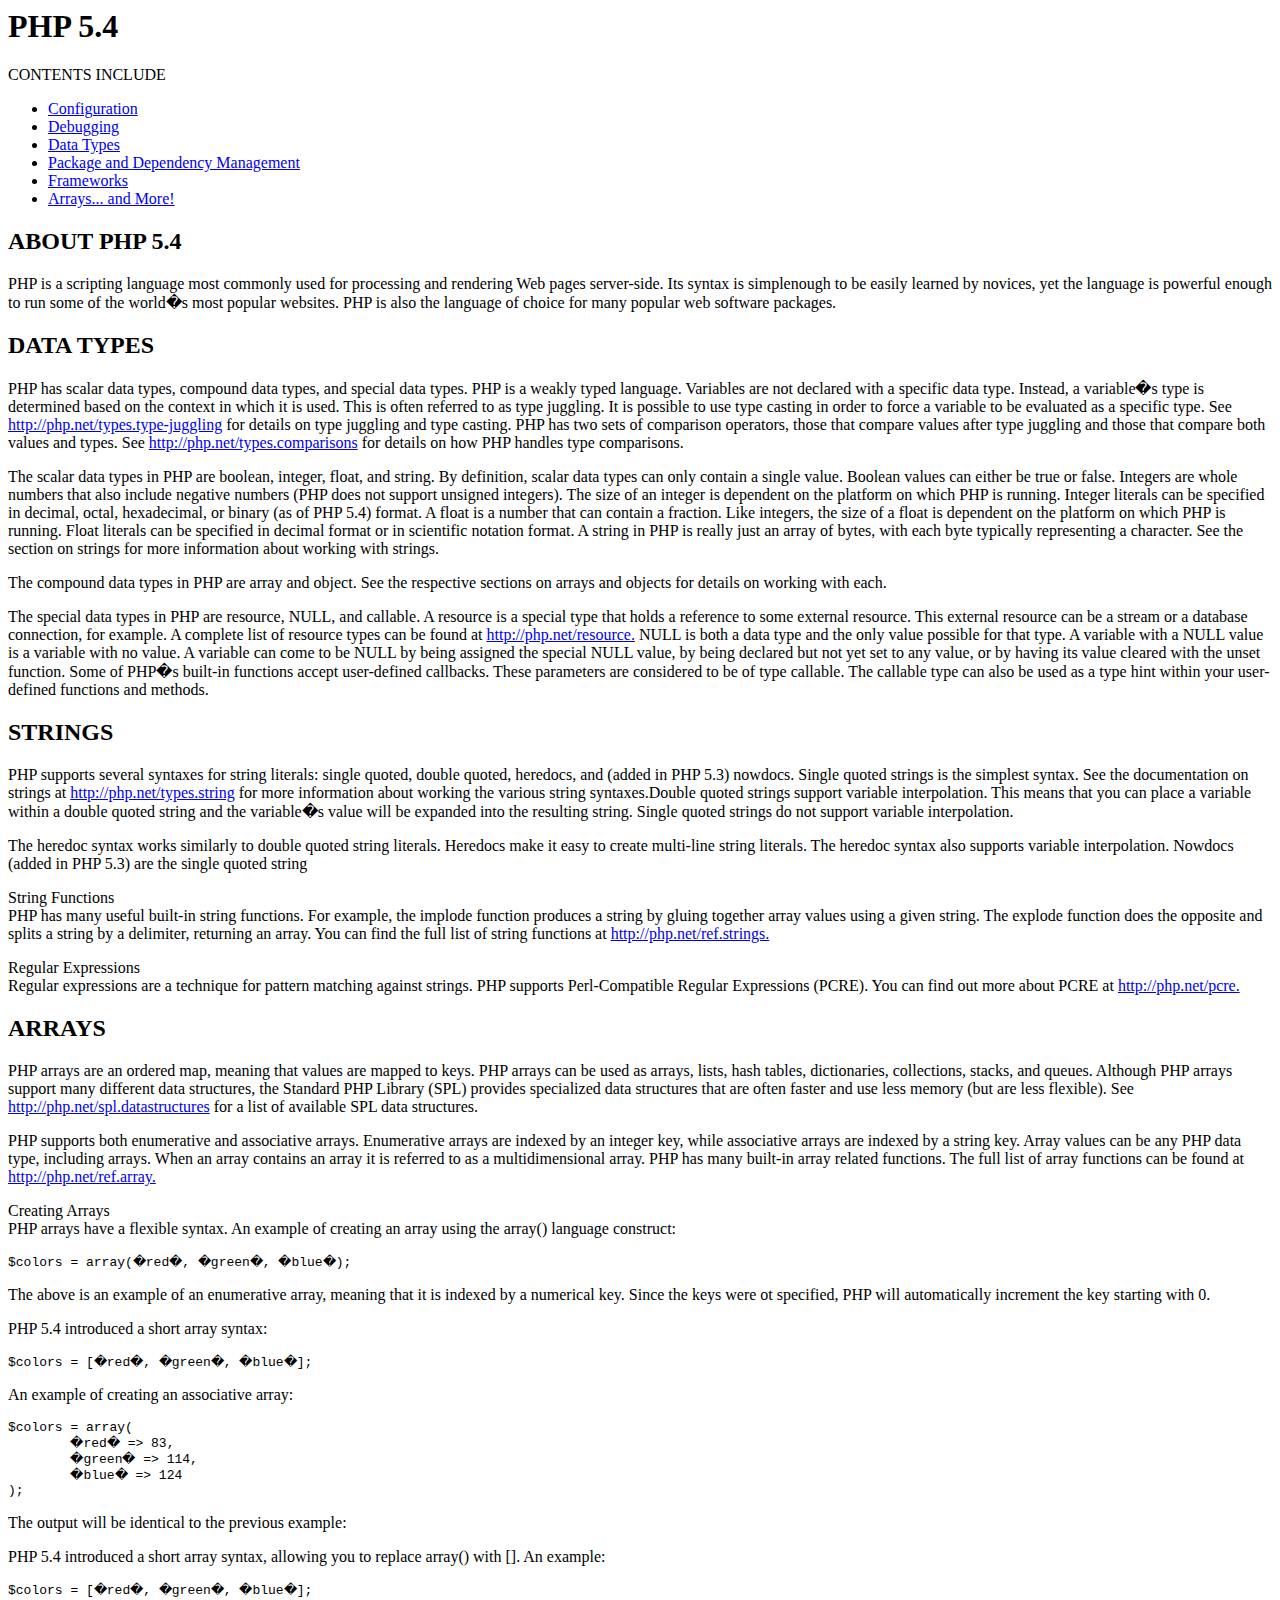
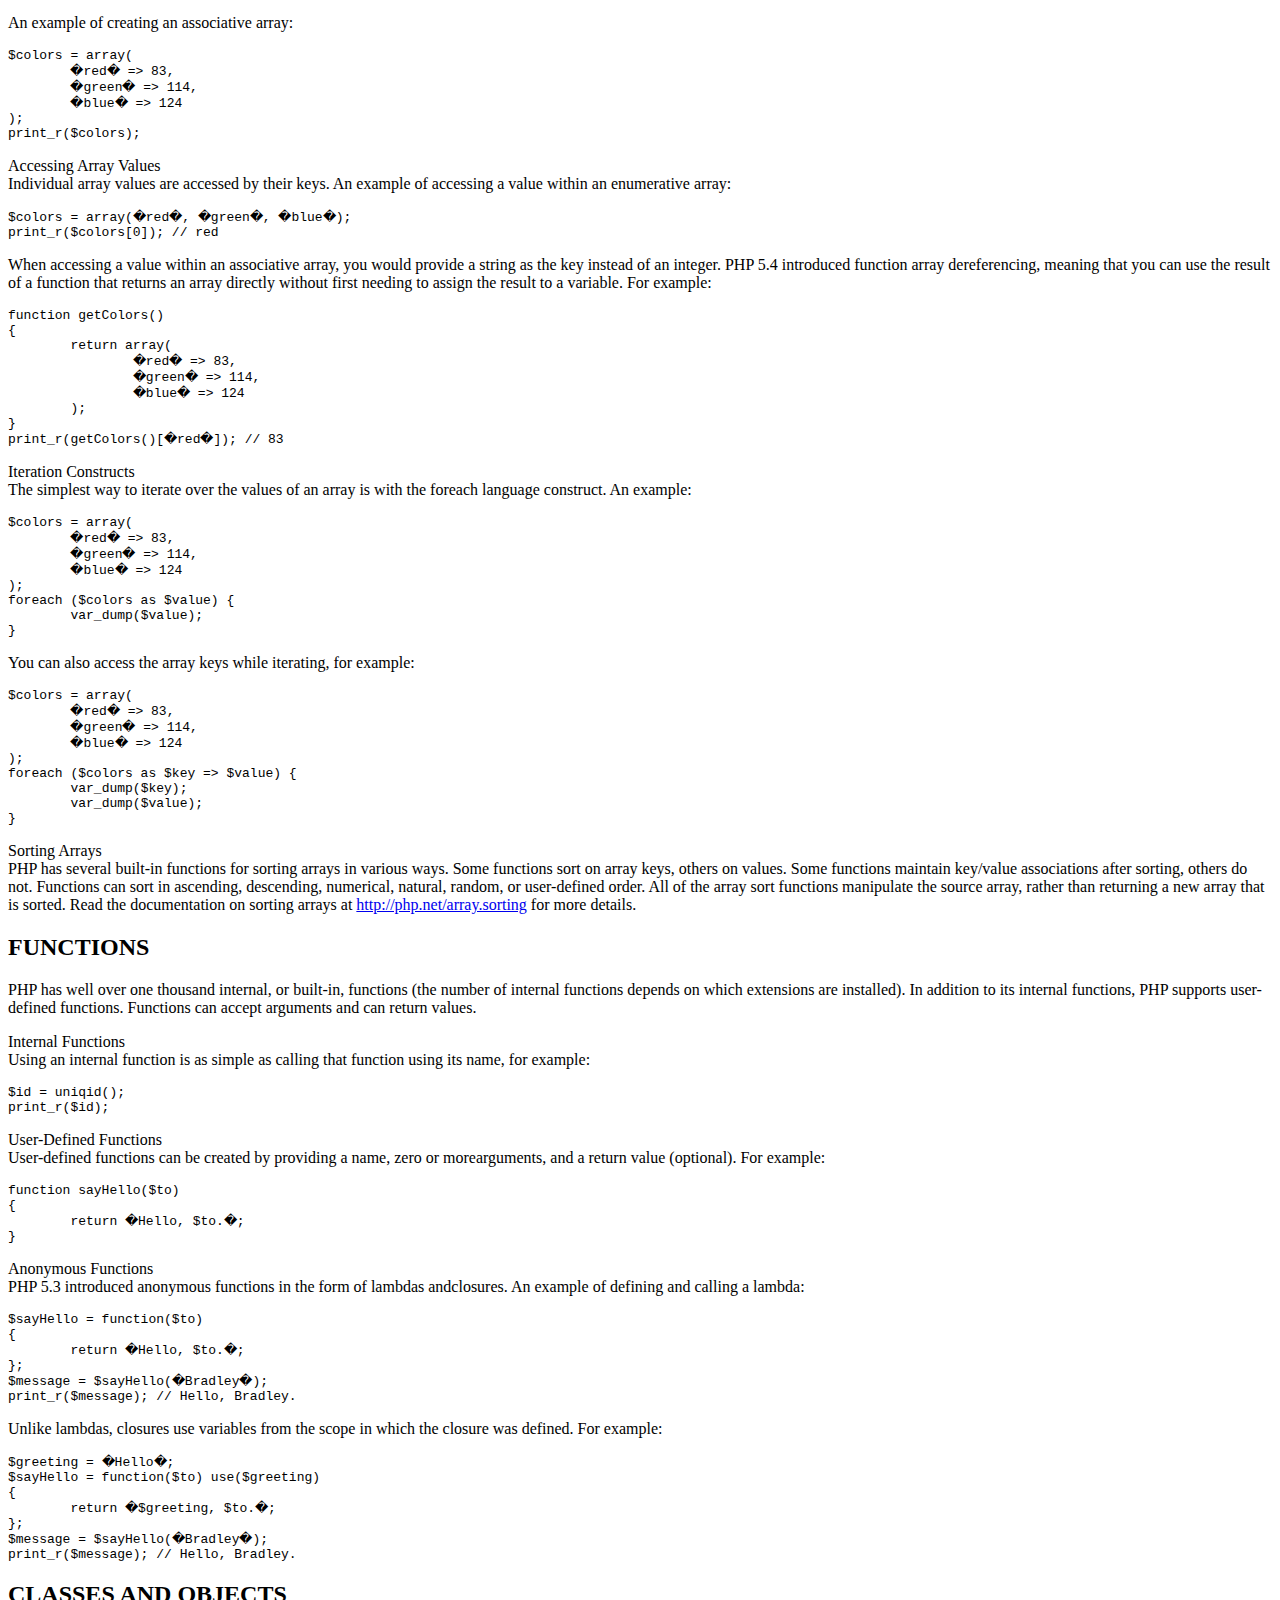
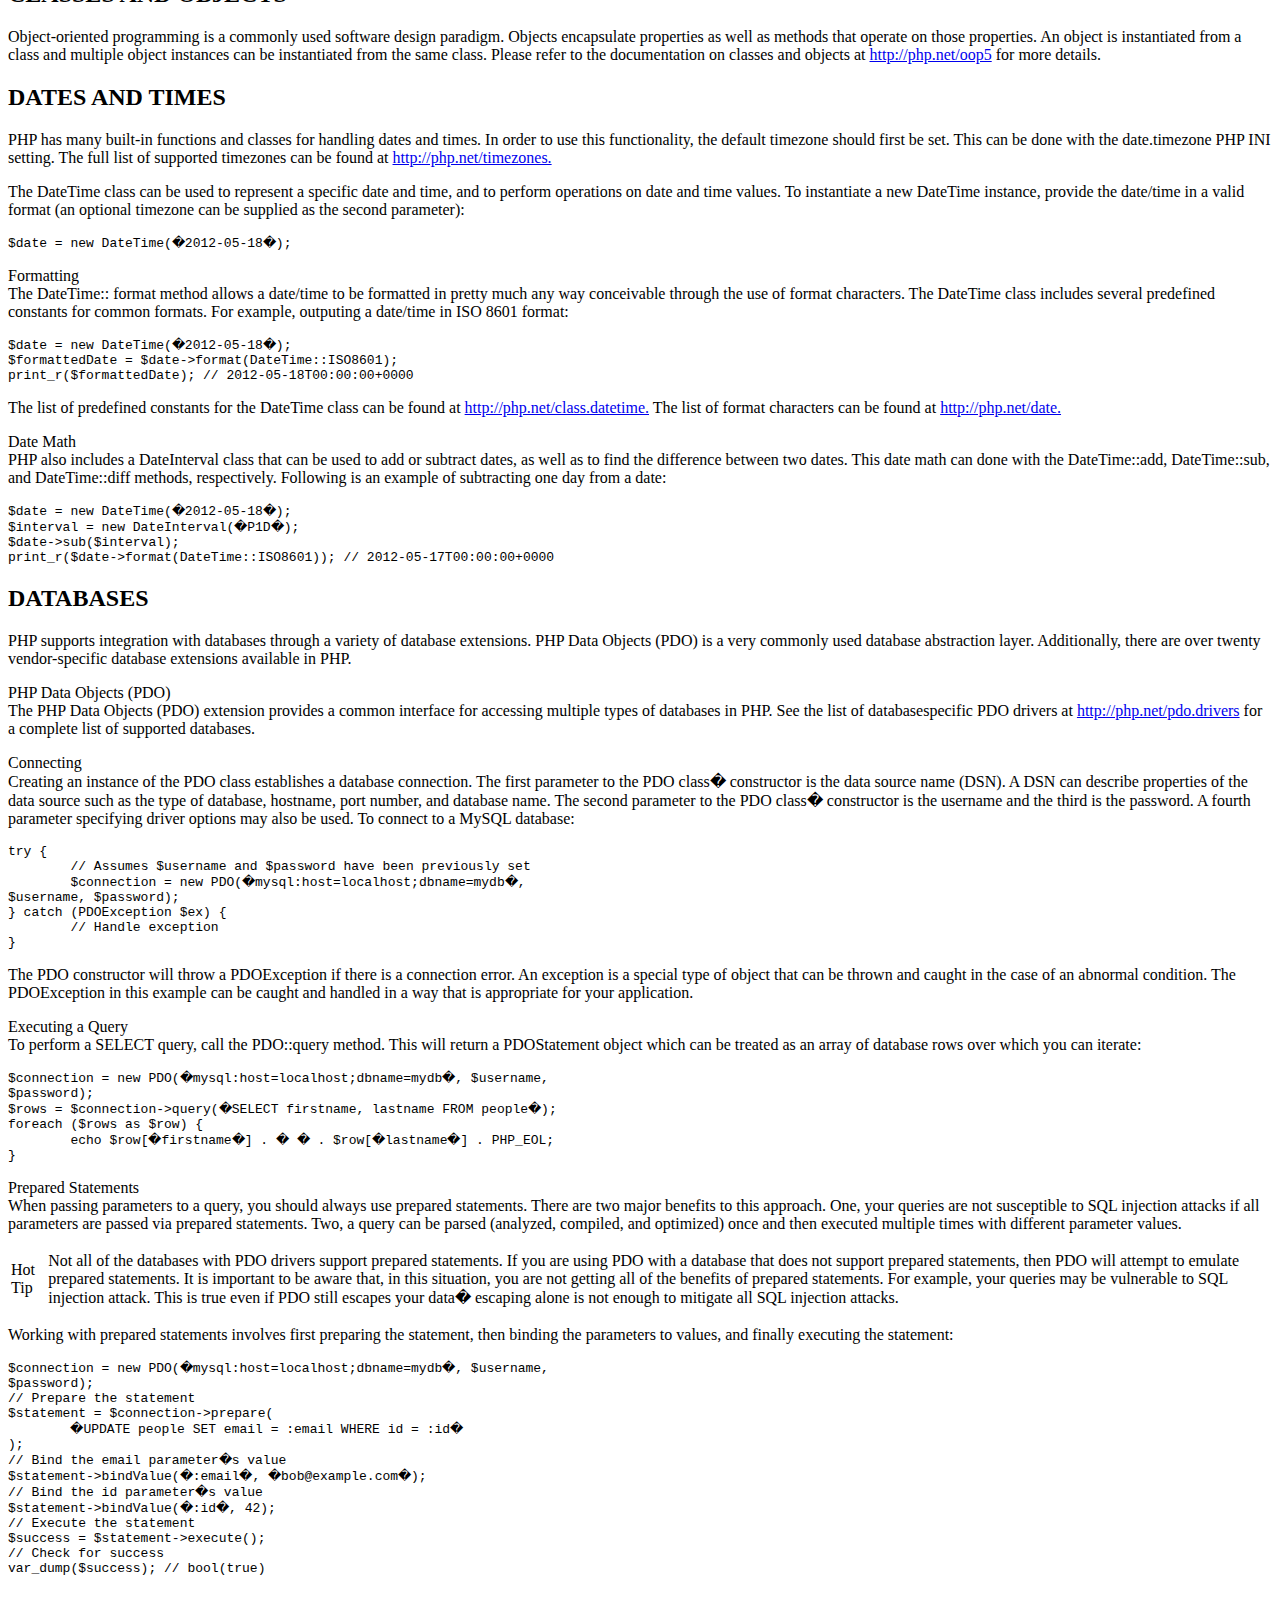
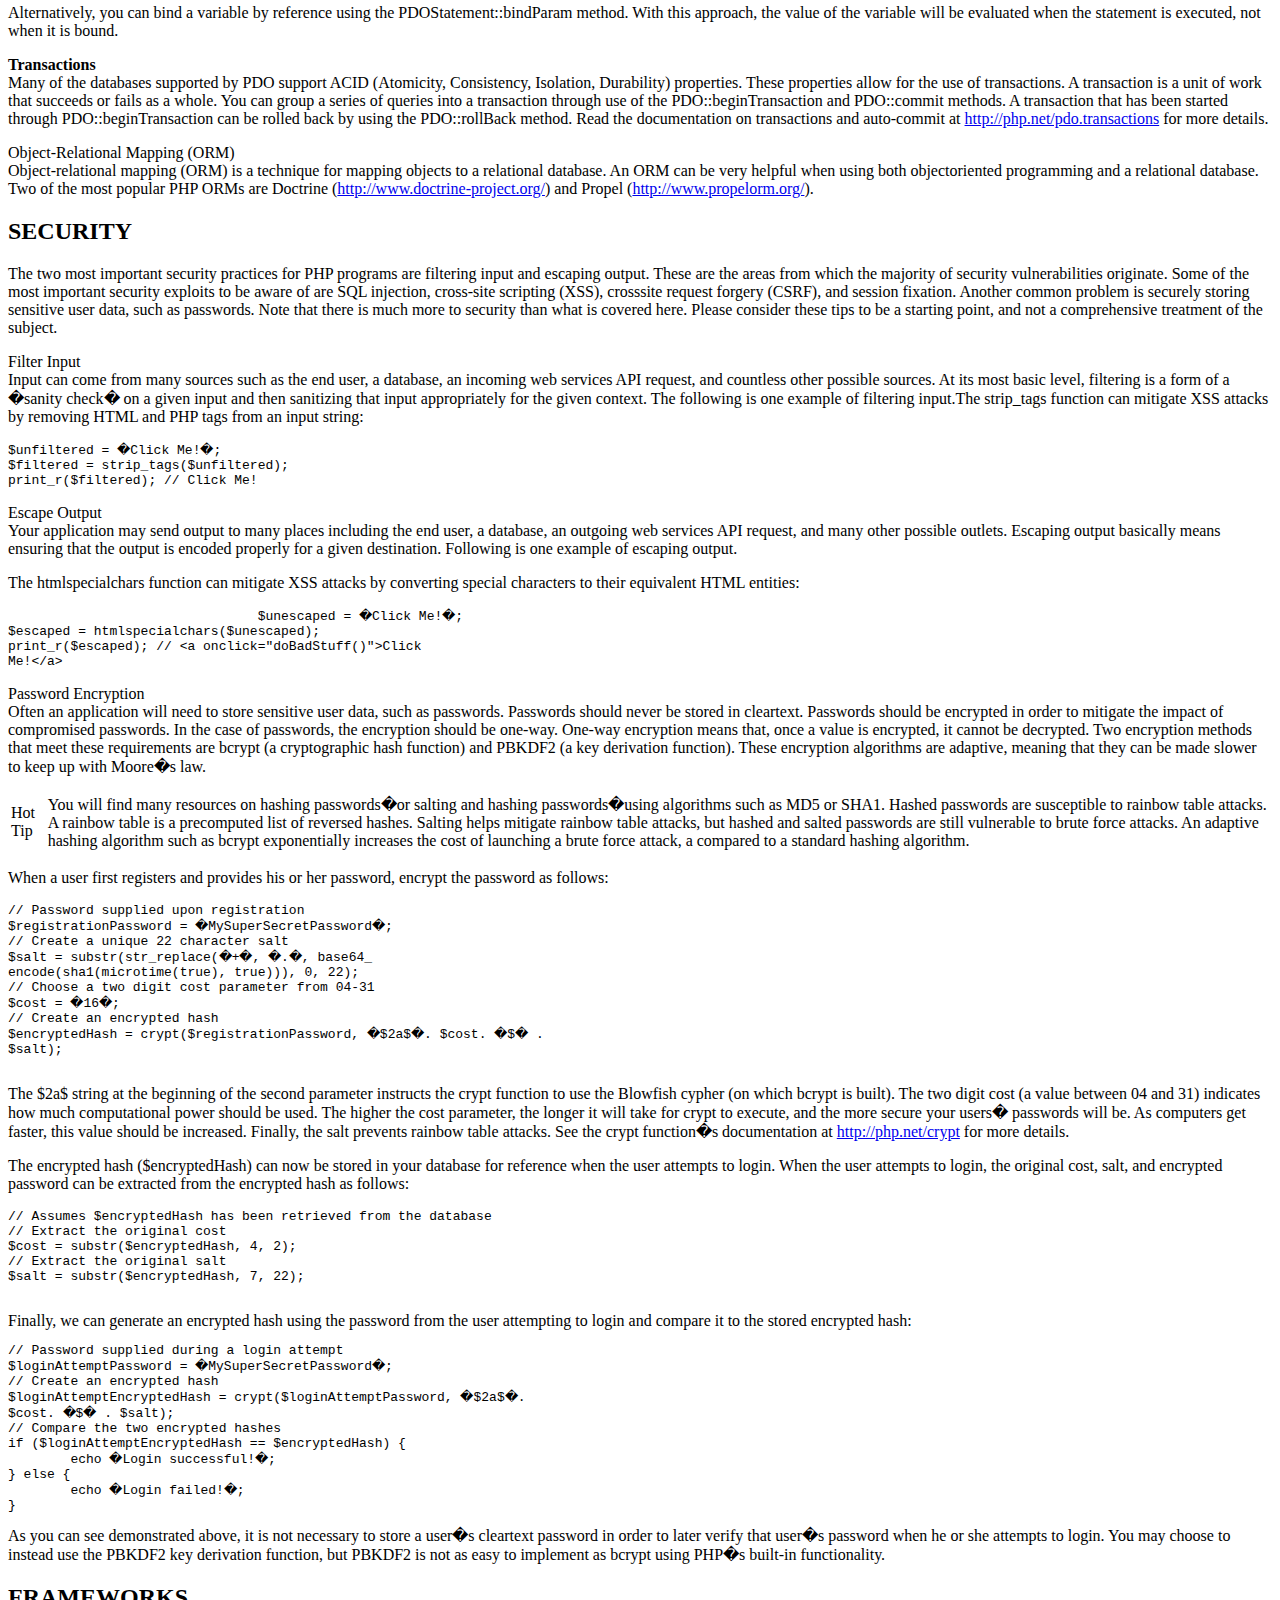
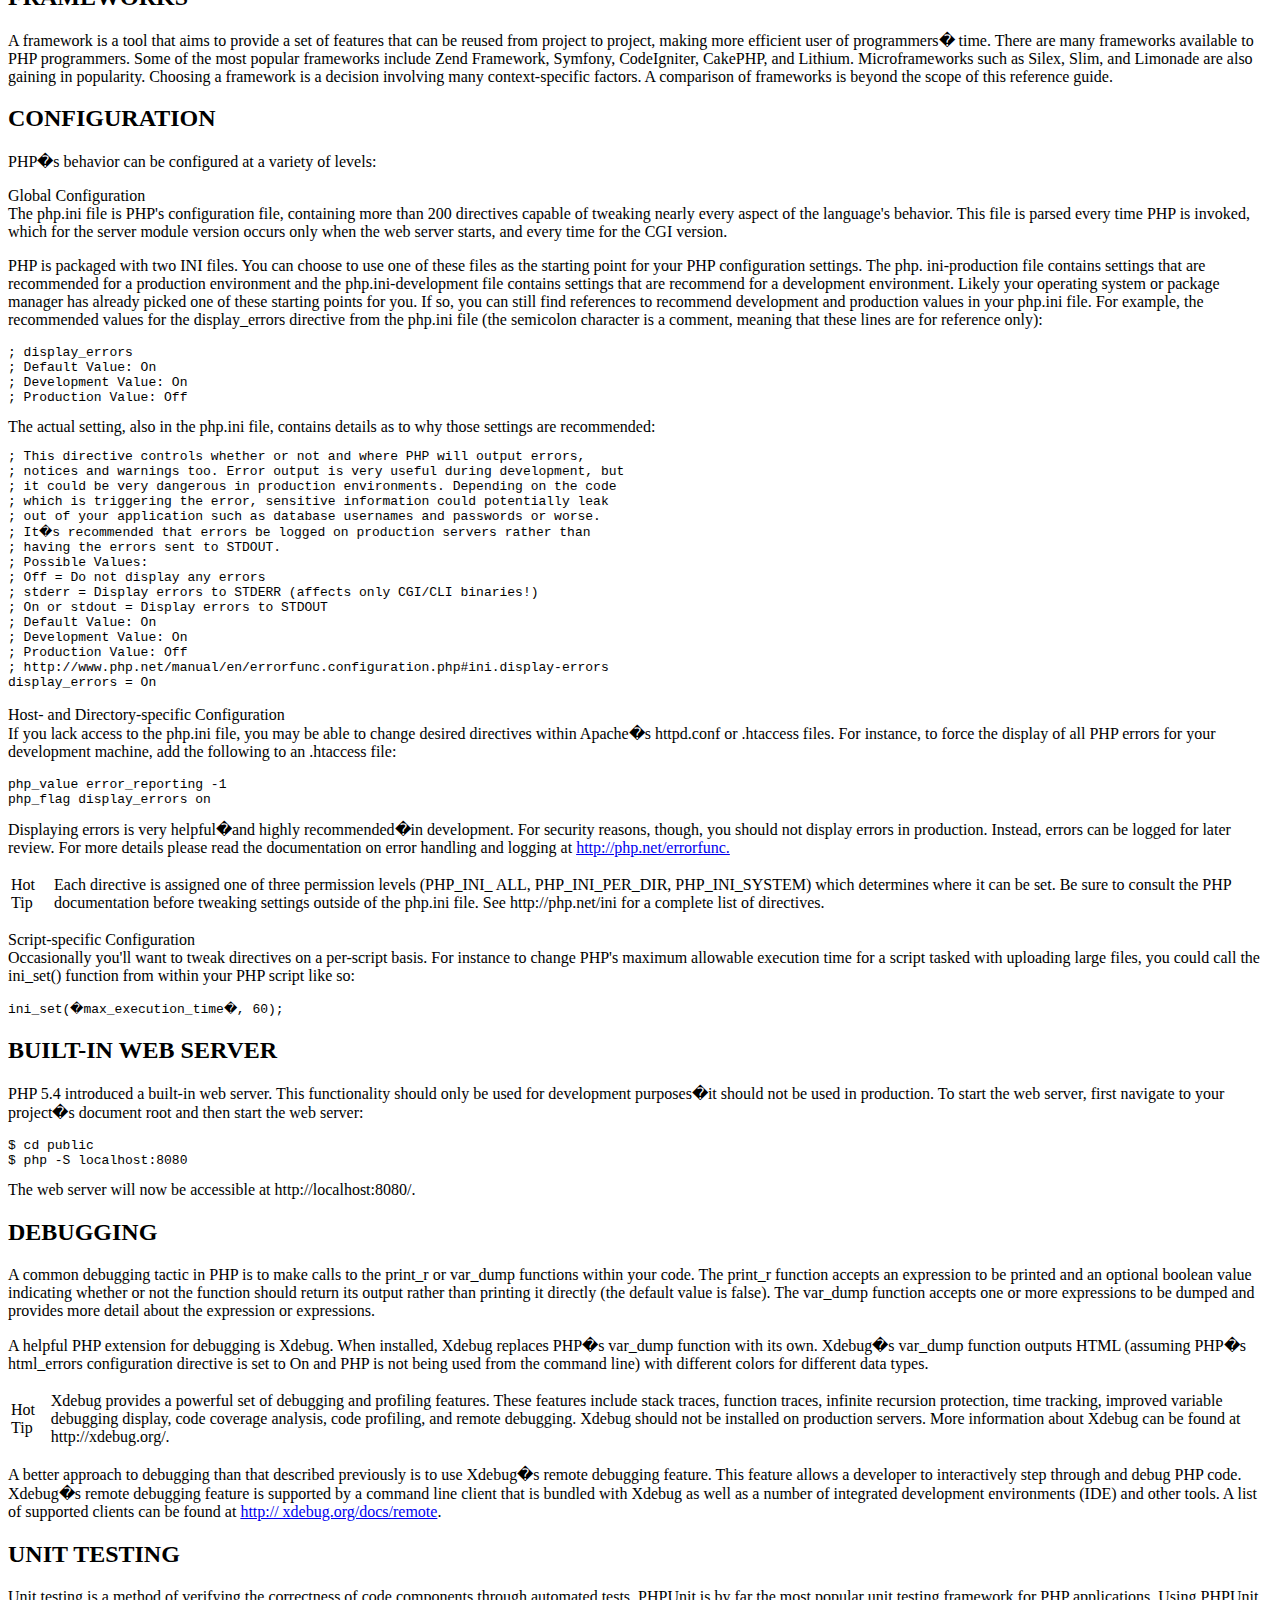
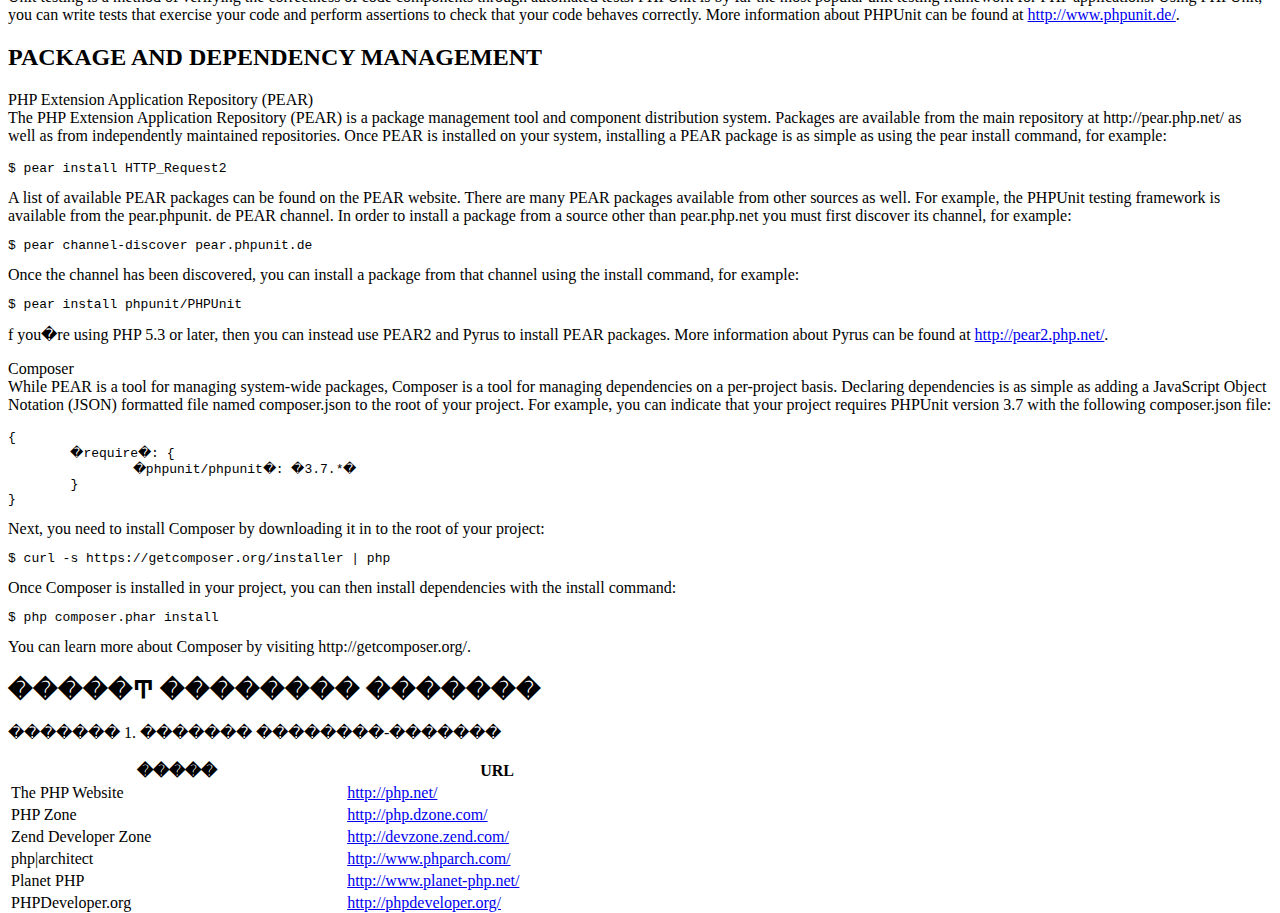
==== commit 206c176e: "delete shadows" ====
--- a/php.html
+++ b/php.html
@@ -3,7 +3,7 @@
 	<head>
 		<title>PHP 5.4</title>
 		<meta name="" content="">
-		<link rel="stylesheet" href="styles.css"/>
+		<link rel="stylesheet" href="style.css"/>
 	</head>
 <body>
 	<div class="mainDiv">
@@ -11,6 +11,7 @@
 		<h1>PHP 5.4</h1>
 		<p><span class="anchors">CONTENTS INCLUDE</span></p>
 		<ul>
+			
 			<li><a class="anchor" href="#configuration">Configuration</a></li>
 			<li><a class="anchor" href="#debugging">Debugging</a></li>
 			<li><a class="anchor" href="#dataTypes">Data Types</a></li>
